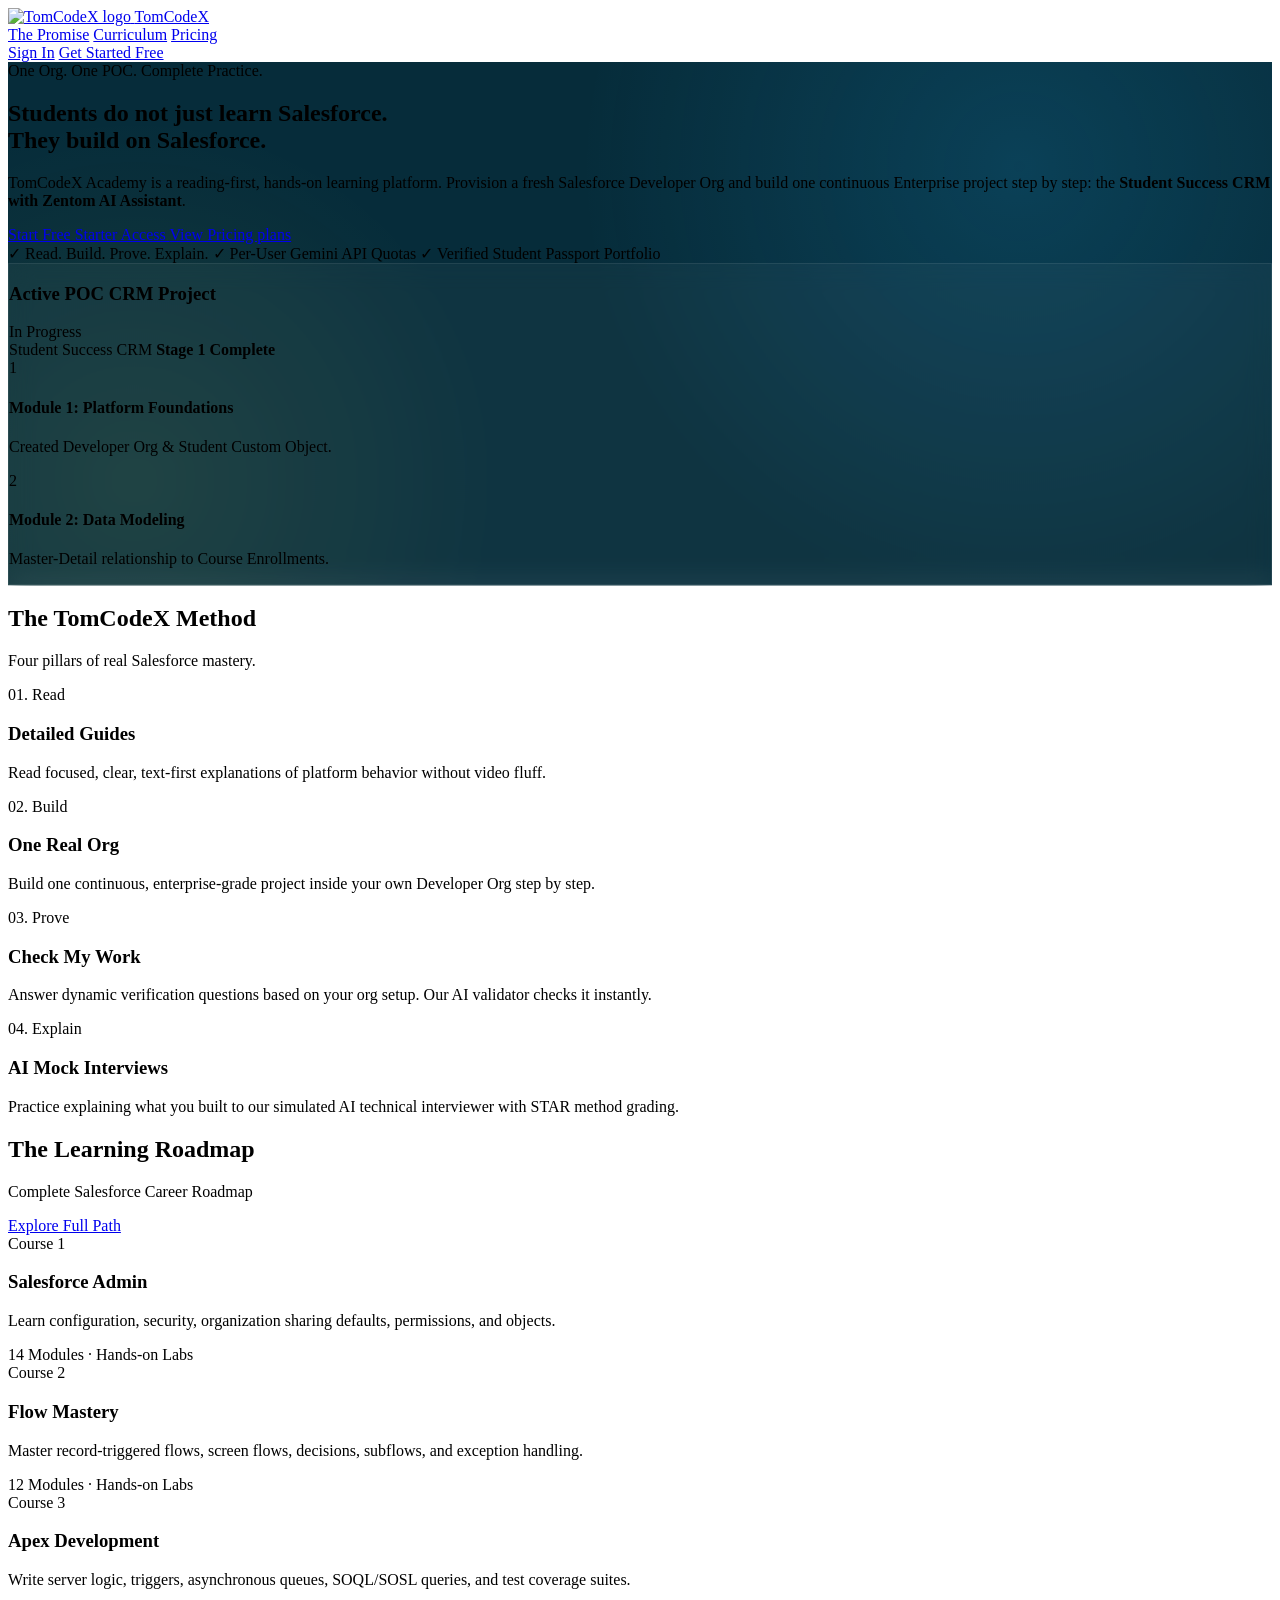
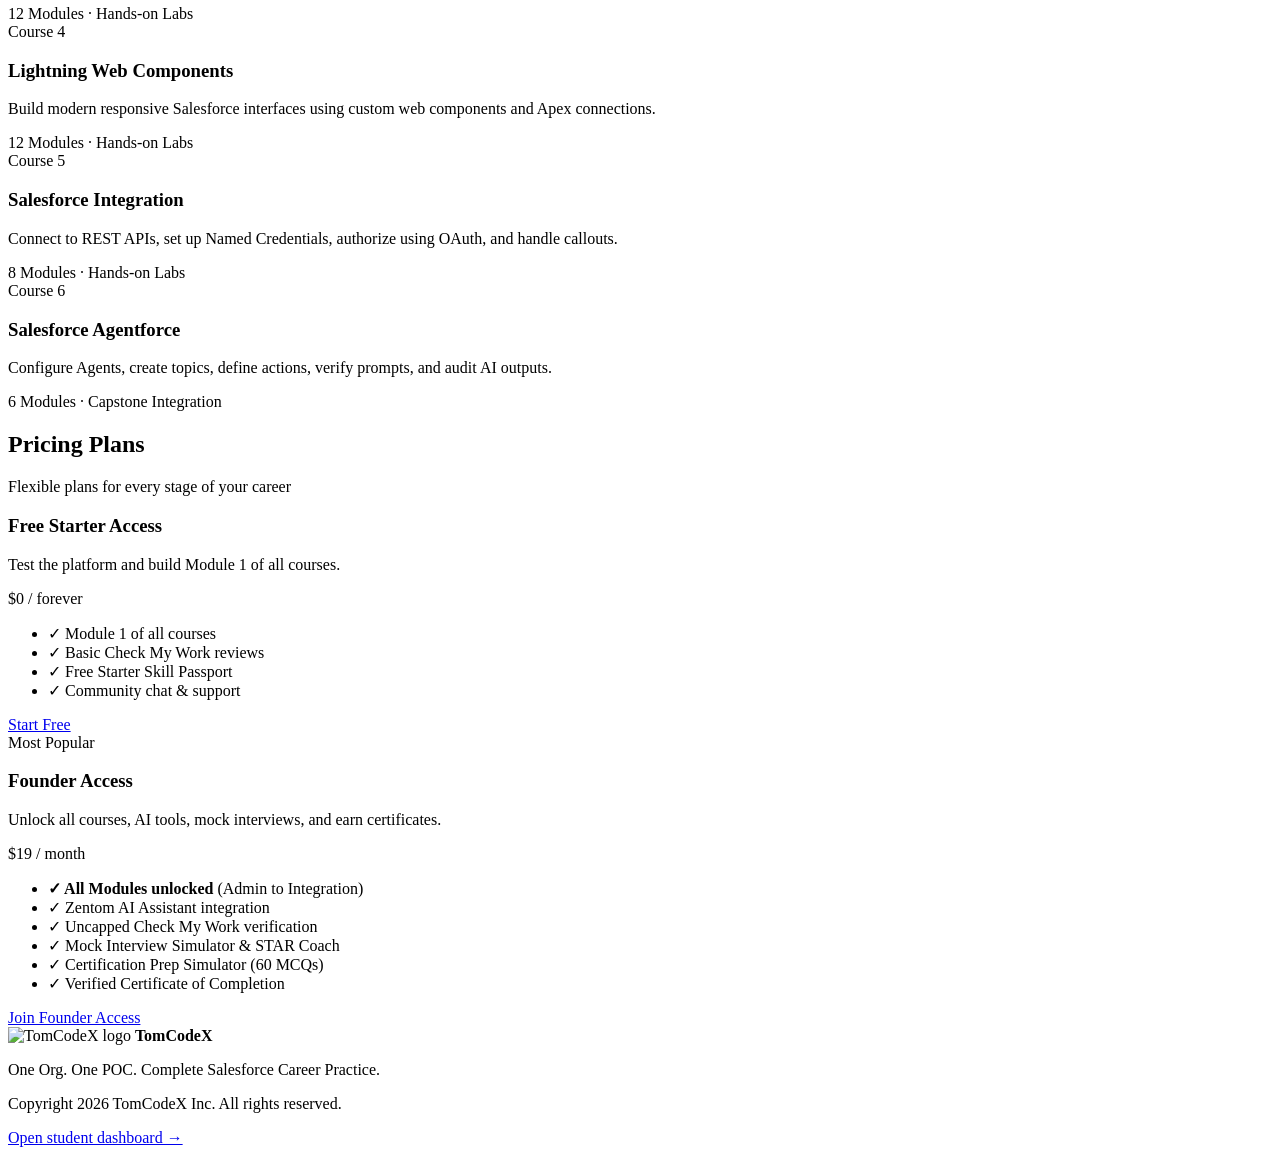
==== index.html @ 15b6e36c "feat: implement Daily Study Log timeline, collapsible week grouping, and LEITR schedule verification" ====
<!DOCTYPE html>
<html lang="en">
<head>
  <script>document.documentElement.dataset.theme="light"</script>
  <meta charset="UTF-8" />
  <meta name="viewport" content="width=device-width, initial-scale=1.0" />
  <meta name="description" content="TomCodeX Academy is a reading-first, hands-on Salesforce learning platform. Build one continuous Salesforce POC project in your Developer Org step-by-step." />
  <meta name="robots" content="index, follow" />
  <link rel="canonical" href="https://tomcodex-academy.vercel.app/" />
  <title>TomCodeX Academy | Salesforce Career Learning</title>
  <script src="https://cdn.tailwindcss.com"></script>
  <script>
    tailwind.config = {
      theme: { extend: {
        colors: { brand: { 50: "#eef8ff", 100: "#d9f0ff", 500: "#087ea4", 600: "#056b8d", 700: "#075875", 950: "#062c3a" }, ink: "#172b4d", lime: "#d8ff5f" },
        fontFamily: { sans: ["Inter", "ui-sans-serif", "system-ui", "sans-serif"] }
      }}
    };
  </script>
  <link rel="preconnect" href="https://fonts.googleapis.com">
  <link rel="preconnect" href="https://fonts.gstatic.com" crossorigin>
  <link href="https://fonts.googleapis.com/css2?family=Inter:wght@400;500;600;700;800&display=swap" rel="stylesheet">
  <link rel="stylesheet" href="css/style.css" />
  <style>
    /* Premium visual enhancements */
    .hero-gradient {
      background: radial-gradient(circle at 80% 20%, rgba(36, 181, 255, 0.15) 0%, transparent 40%),
                  radial-gradient(circle at 10% 80%, rgba(216, 255, 95, 0.08) 0%, transparent 30%),
                  #062c3a;
    }
    .glass-card {
      background: rgba(255, 255, 255, 0.04);
      backdrop-filter: blur(12px);
      border: 1px solid rgba(255, 255, 255, 0.08);
    }
    .hover-lime:hover {
      box-shadow: 0 0 20px rgba(216, 255, 95, 0.4);
    }
  </style>
</head>
<body class="bg-slate-50 font-sans text-ink antialiased">
  <!-- Top Navigation -->
  <header class="sticky top-0 z-50 border-b border-slate-200 bg-white/95 backdrop-blur">
    <div class="mx-auto flex max-w-7xl items-center gap-5 px-5 py-3 lg:px-8">
      <a href="index.html" class="flex shrink-0 items-center gap-2" aria-label="TomCodeX Academy home">
        <img src="assets/tomcodex-logo.svg" alt="TomCodeX logo" class="h-10 w-auto">
        <span class="border-l border-slate-300 pl-3 text-lg font-extrabold text-brand-950">TomCodeX</span>
      </a>
      <nav class="ml-auto hidden items-center gap-7 text-sm font-semibold text-slate-600 md:flex">
        <a href="#promise" class="hover:text-brand-600">The Promise</a>
        <a href="#curriculum" class="hover:text-brand-600">Curriculum</a>
        <a href="#pricing" class="hover:text-brand-600">Pricing</a>
      </nav>
      <div class="flex items-center gap-3">
        
        <a href="access.html" class="rounded-lg border border-brand-600 px-4 py-2 text-sm font-bold text-brand-700 hover:bg-brand-50">Sign In</a>
        <a href="access.html?tab=signup" class="rounded-lg bg-brand-600 px-4 py-2 text-sm font-bold text-white hover:bg-brand-700">Get Started Free</a>
      </div>
    </div>
  </header>

  <main>
    <!-- Hero Section -->
    <section class="hero-gradient text-white py-20 lg:py-32 relative overflow-hidden">
      <div class="mx-auto max-w-7xl px-5 lg:px-8 grid gap-12 lg:grid-cols-[1.2fr_.8fr] items-center relative z-10">
        <div>
          <div class="inline-flex items-center gap-2 rounded-full border border-white/20 bg-white/10 px-4 py-2 text-sm font-bold text-cyan-200">
            <span class="h-2 w-2 rounded-full bg-lime"></span>One Org. One POC. Complete Practice.
          </div>
          <h1 class="mt-6 text-5xl lg:text-7xl font-extrabold leading-tight tracking-tight">
            Students do not just learn Salesforce.<br>
            <span class="text-lime">They build on Salesforce.</span>
          </h1>
          <p class="mt-6 text-lg lg:text-xl leading-8 text-slate-300 max-w-2xl">
            TomCodeX Academy is a reading-first, hands-on learning platform. Provision a fresh Salesforce Developer Org and build one continuous Enterprise project step by step: the <strong>Student Success CRM with Zentom AI Assistant</strong>.
          </p>
          <div class="mt-10 flex flex-col sm:flex-row gap-4">
            <a href="access.html?tab=signup" class="rounded-lg bg-lime px-8 py-4 text-center font-extrabold text-brand-950 transition hover:bg-white hover-lime">
              Start Free Starter Access
            </a>
            <a href="#pricing" class="rounded-lg border border-white/30 bg-white/5 px-8 py-4 text-center font-bold text-white hover:bg-white/10">
              View Pricing plans
            </a>
          </div>
          <div class="mt-10 flex flex-wrap gap-x-8 gap-y-3 text-sm font-medium text-slate-300">
            <span>✓ Read. Build. Prove. Explain.</span>
            <span>✓ Per-User Gemini API Quotas</span>
            <span>✓ Verified Student Passport Portfolio</span>
          </div>
        </div>

        <!-- Visual POC Showcase -->
        <div class="glass-card rounded-3xl p-6 shadow-2xl">
          <div class="flex items-center justify-between border-b border-white/10 pb-4 mb-4">
            <h3 class="font-bold text-sm text-cyan-200 uppercase tracking-widest">Active POC CRM Project</h3>
            <span class="text-xs bg-lime/20 text-lime px-2.5 py-1 rounded-full font-bold">In Progress</span>
          </div>
          <div class="space-y-4">
            <div class="flex items-center justify-between text-sm">
              <span>Student Success CRM</span>
              <strong class="text-lime">Stage 1 Complete</strong>
            </div>
            <div class="h-2.5 bg-white/10 rounded-full overflow-hidden">
              <div class="h-full bg-lime rounded-full" style="width: 14%"></div>
            </div>
            
            <div class="mt-6 space-y-3">
              <div class="flex items-center gap-3 text-xs bg-white/5 p-3 rounded-lg border border-white/5">
                <span class="h-5 w-5 rounded-full bg-lime text-brand-950 flex items-center justify-center font-bold">1</span>
                <div>
                  <h4 class="font-bold">Module 1: Platform Foundations</h4>
                  <p class="text-slate-400">Created Developer Org & Student Custom Object.</p>
                </div>
              </div>
              <div class="flex items-center gap-3 text-xs bg-white/5 p-3 rounded-lg opacity-60">
                <span class="h-5 w-5 rounded-full bg-white/10 text-white flex items-center justify-center font-bold">2</span>
                <div>
                  <h4 class="font-bold">Module 2: Data Modeling</h4>
                  <p class="text-slate-400">Master-Detail relationship to Course Enrollments.</p>
                </div>
              </div>
            </div>
          </div>
        </div>
      </div>
    </section>

    <!-- The Promise (Read, Build, Prove, Explain) -->
    <section id="promise" class="py-20 bg-white">
      <div class="mx-auto max-w-7xl px-5 lg:px-8">
        <div class="mx-auto max-w-3xl text-center">
          <h2 class="text-sm font-bold uppercase tracking-widest text-brand-600">The TomCodeX Method</h2>
          <p class="mt-3 text-3xl lg:text-4xl font-extrabold tracking-tight">Four pillars of real Salesforce mastery.</p>
        </div>
        <div class="mt-16 grid gap-8 md:grid-cols-2 lg:grid-cols-4">
          <div class="p-6 bg-slate-50 border border-slate-200 rounded-2xl">
            <div class="text-brand-600 font-extrabold text-2xl mb-3">01. Read</div>
            <h3 class="font-bold text-lg">Detailed Guides</h3>
            <p class="mt-2 text-sm text-slate-500">Read focused, clear, text-first explanations of platform behavior without video fluff.</p>
          </div>
          <div class="p-6 bg-slate-50 border border-slate-200 rounded-2xl">
            <div class="text-brand-600 font-extrabold text-2xl mb-3">02. Build</div>
            <h3 class="font-bold text-lg">One Real Org</h3>
            <p class="mt-2 text-sm text-slate-500">Build one continuous, enterprise-grade project inside your own Developer Org step by step.</p>
          </div>
          <div class="p-6 bg-slate-50 border border-slate-200 rounded-2xl">
            <div class="text-brand-600 font-extrabold text-2xl mb-3">03. Prove</div>
            <h3 class="font-bold text-lg">Check My Work</h3>
            <p class="mt-2 text-sm text-slate-500">Answer dynamic verification questions based on your org setup. Our AI validator checks it instantly.</p>
          </div>
          <div class="p-6 bg-slate-50 border border-slate-200 rounded-2xl">
            <div class="text-brand-600 font-extrabold text-2xl mb-3">04. Explain</div>
            <h3 class="font-bold text-lg">AI Mock Interviews</h3>
            <p class="mt-2 text-sm text-slate-500">Practice explaining what you built to our simulated AI technical interviewer with STAR method grading.</p>
          </div>
        </div>
      </div>
    </section>

    <!-- Curriculum Section -->
    <section id="curriculum" class="py-20 bg-slate-100 border-t border-b border-slate-200">
      <div class="mx-auto max-w-7xl px-5 lg:px-8">
        <div class="flex flex-col md:flex-row justify-between gap-4 md:items-end mb-12">
          <div>
            <h2 class="text-sm font-bold uppercase tracking-widest text-brand-600">The Learning Roadmap</h2>
            <p class="mt-2 text-3xl font-extrabold">Complete Salesforce Career Roadmap</p>
          </div>
          <a href="access.html" class="rounded-lg border border-brand-600 px-5 py-2.5 text-sm font-bold text-brand-700 hover:bg-brand-50">Explore Full Path</a>
        </div>
        
        <div class="grid gap-6 md:grid-cols-2 lg:grid-cols-3">
          <!-- Course Card -->
          <article class="bg-white rounded-2xl shadow border border-slate-200 overflow-hidden">
            <div class="p-6">
              <span class="text-xs font-bold uppercase tracking-wider text-brand-600 bg-brand-50 px-2.5 py-1 rounded-full">Course 1</span>
              <h3 class="mt-3 text-xl font-extrabold">Salesforce Admin</h3>
              <p class="mt-2 text-sm text-slate-500">Learn configuration, security, organization sharing defaults, permissions, and objects.</p>
              <div class="mt-4 text-xs font-semibold text-slate-400">14 Modules · Hands-on Labs</div>
            </div>
          </article>
          <!-- Course Card -->
          <article class="bg-white rounded-2xl shadow border border-slate-200 overflow-hidden">
            <div class="p-6">
              <span class="text-xs font-bold uppercase tracking-wider text-brand-600 bg-brand-50 px-2.5 py-1 rounded-full">Course 2</span>
              <h3 class="mt-3 text-xl font-extrabold">Flow Mastery</h3>
              <p class="mt-2 text-sm text-slate-500">Master record-triggered flows, screen flows, decisions, subflows, and exception handling.</p>
              <div class="mt-4 text-xs font-semibold text-slate-400">12 Modules · Hands-on Labs</div>
            </div>
          </article>
          <!-- Course Card -->
          <article class="bg-white rounded-2xl shadow border border-slate-200 overflow-hidden">
            <div class="p-6">
              <span class="text-xs font-bold uppercase tracking-wider text-brand-600 bg-brand-50 px-2.5 py-1 rounded-full">Course 3</span>
              <h3 class="mt-3 text-xl font-extrabold">Apex Development</h3>
              <p class="mt-2 text-sm text-slate-500">Write server logic, triggers, asynchronous queues, SOQL/SOSL queries, and test coverage suites.</p>
              <div class="mt-4 text-xs font-semibold text-slate-400">12 Modules · Hands-on Labs</div>
            </div>
          </article>
          <!-- Course Card -->
          <article class="bg-white rounded-2xl shadow border border-slate-200 overflow-hidden">
            <div class="p-6">
              <span class="text-xs font-bold uppercase tracking-wider text-brand-600 bg-brand-50 px-2.5 py-1 rounded-full">Course 4</span>
              <h3 class="mt-3 text-xl font-extrabold">Lightning Web Components</h3>
              <p class="mt-2 text-sm text-slate-500">Build modern responsive Salesforce interfaces using custom web components and Apex connections.</p>
              <div class="mt-4 text-xs font-semibold text-slate-400">12 Modules · Hands-on Labs</div>
            </div>
          </article>
          <!-- Course Card -->
          <article class="bg-white rounded-2xl shadow border border-slate-200 overflow-hidden">
            <div class="p-6">
              <span class="text-xs font-bold uppercase tracking-wider text-brand-600 bg-brand-50 px-2.5 py-1 rounded-full">Course 5</span>
              <h3 class="mt-3 text-xl font-extrabold">Salesforce Integration</h3>
              <p class="mt-2 text-sm text-slate-500">Connect to REST APIs, set up Named Credentials, authorize using OAuth, and handle callouts.</p>
              <div class="mt-4 text-xs font-semibold text-slate-400">8 Modules · Hands-on Labs</div>
            </div>
          </article>
          <!-- Course Card -->
          <article class="bg-white rounded-2xl shadow border border-slate-200 overflow-hidden">
            <div class="p-6">
              <span class="text-xs font-bold uppercase tracking-wider text-brand-600 bg-brand-50 px-2.5 py-1 rounded-full">Course 6</span>
              <h3 class="mt-3 text-xl font-extrabold">Salesforce Agentforce</h3>
              <p class="mt-2 text-sm text-slate-500">Configure Agents, create topics, define actions, verify prompts, and audit AI outputs.</p>
              <div class="mt-4 text-xs font-semibold text-slate-400">6 Modules · Capstone Integration</div>
            </div>
          </article>
        </div>
      </div>
    </section>

    <!-- Pricing Section -->
    <section id="pricing" class="py-20 bg-white">
      <div class="mx-auto max-w-7xl px-5 lg:px-8">
        <div class="mx-auto max-w-3xl text-center mb-16">
          <h2 class="text-sm font-bold uppercase tracking-widest text-brand-600">Pricing Plans</h2>
          <p class="mt-3 text-3xl lg:text-4xl font-extrabold tracking-tight">Flexible plans for every stage of your career</p>
        </div>
        
        <div class="grid max-w-4xl mx-auto gap-8 md:grid-cols-2">
          <!-- Free Plan -->
          <div class="border border-slate-200 rounded-3xl p-8 bg-slate-50 flex flex-col justify-between">
            <div>
              <h3 class="text-xl font-extrabold">Free Starter Access</h3>
              <p class="mt-2 text-sm text-slate-500">Test the platform and build Module 1 of all courses.</p>
              <div class="mt-6">
                <span class="text-4xl font-extrabold">$0</span>
                <span class="text-sm text-slate-500">/ forever</span>
              </div>
              <ul class="mt-8 space-y-3.5 text-sm text-slate-600">
                <li class="flex items-center gap-2">✓ Module 1 of all courses</li>
                <li class="flex items-center gap-2">✓ Basic Check My Work reviews</li>
                <li class="flex items-center gap-2">✓ Free Starter Skill Passport</li>
                <li class="flex items-center gap-2">✓ Community chat & support</li>
              </ul>
            </div>
            <a href="access.html?tab=signup" class="mt-8 block w-full bg-slate-800 hover:bg-slate-900 text-white text-center font-bold py-3 rounded-lg">
              Start Free
            </a>
          </div>

          <!-- Founder Plan -->
          <div class="border-2 border-brand-600 rounded-3xl p-8 bg-brand-950 text-white flex flex-col justify-between relative shadow-xl">
            <span class="absolute -top-3.5 left-1/2 -translate-x-1/2 bg-brand-600 text-white px-3 py-1 rounded-full text-xs font-bold uppercase tracking-wider">Most Popular</span>
            <div>
              <h3 class="text-xl font-extrabold">Founder Access</h3>
              <p class="mt-2 text-sm text-slate-300">Unlock all courses, AI tools, mock interviews, and earn certificates.</p>
              <div class="mt-6">
                <span class="text-4xl font-extrabold text-lime">$19</span>
                <span class="text-sm text-slate-300">/ month</span>
              </div>
              <ul class="mt-8 space-y-3.5 text-sm text-slate-300">
                <li class="flex items-center gap-2"><strong class="text-lime">✓ All Modules unlocked</strong> (Admin to Integration)</li>
                 <li class="flex items-center gap-2">✓ Zentom AI Assistant integration</li>
                <li class="flex items-center gap-2">✓ Uncapped Check My Work verification</li>
                <li class="flex items-center gap-2">✓ Mock Interview Simulator & STAR Coach</li>
                <li class="flex items-center gap-2">✓ Certification Prep Simulator (60 MCQs)</li>
                <li class="flex items-center gap-2">✓ Verified Certificate of Completion</li>
              </ul>
            </div>
            <a href="access.html?tab=signup" class="mt-8 block w-full bg-lime text-brand-950 hover:bg-white text-center font-extrabold py-3 rounded-lg hover-lime">
              Join Founder Access
            </a>
          </div>
        </div>
      </div>
    </section>
  </main>

  <footer class="bg-brand-950 py-10 text-slate-300">
    <div class="mx-auto flex max-w-7xl flex-col justify-between gap-5 px-5 md:flex-row md:items-center lg:px-8">
      <div>
        <div class="flex items-center gap-3">
          <img src="assets/tomcodex-logo-light.svg" alt="TomCodeX logo" class="h-10 w-auto">
          <strong class="border-l border-white/20 pl-3 text-sm text-white">TomCodeX</strong>
        </div>
        <p class="mt-2 text-sm">One Org. One POC. Complete Salesforce Career Practice.</p>
        <p class="mt-3 text-xs text-slate-400">Copyright 2026 TomCodeX Inc. All rights reserved.</p>
      </div>
      <a href="access.html" class="font-bold text-lime">Open student dashboard →</a>
    </div>
  </footer>
  <script src="js/theme-toggle.js"></script>
</body>
</html>
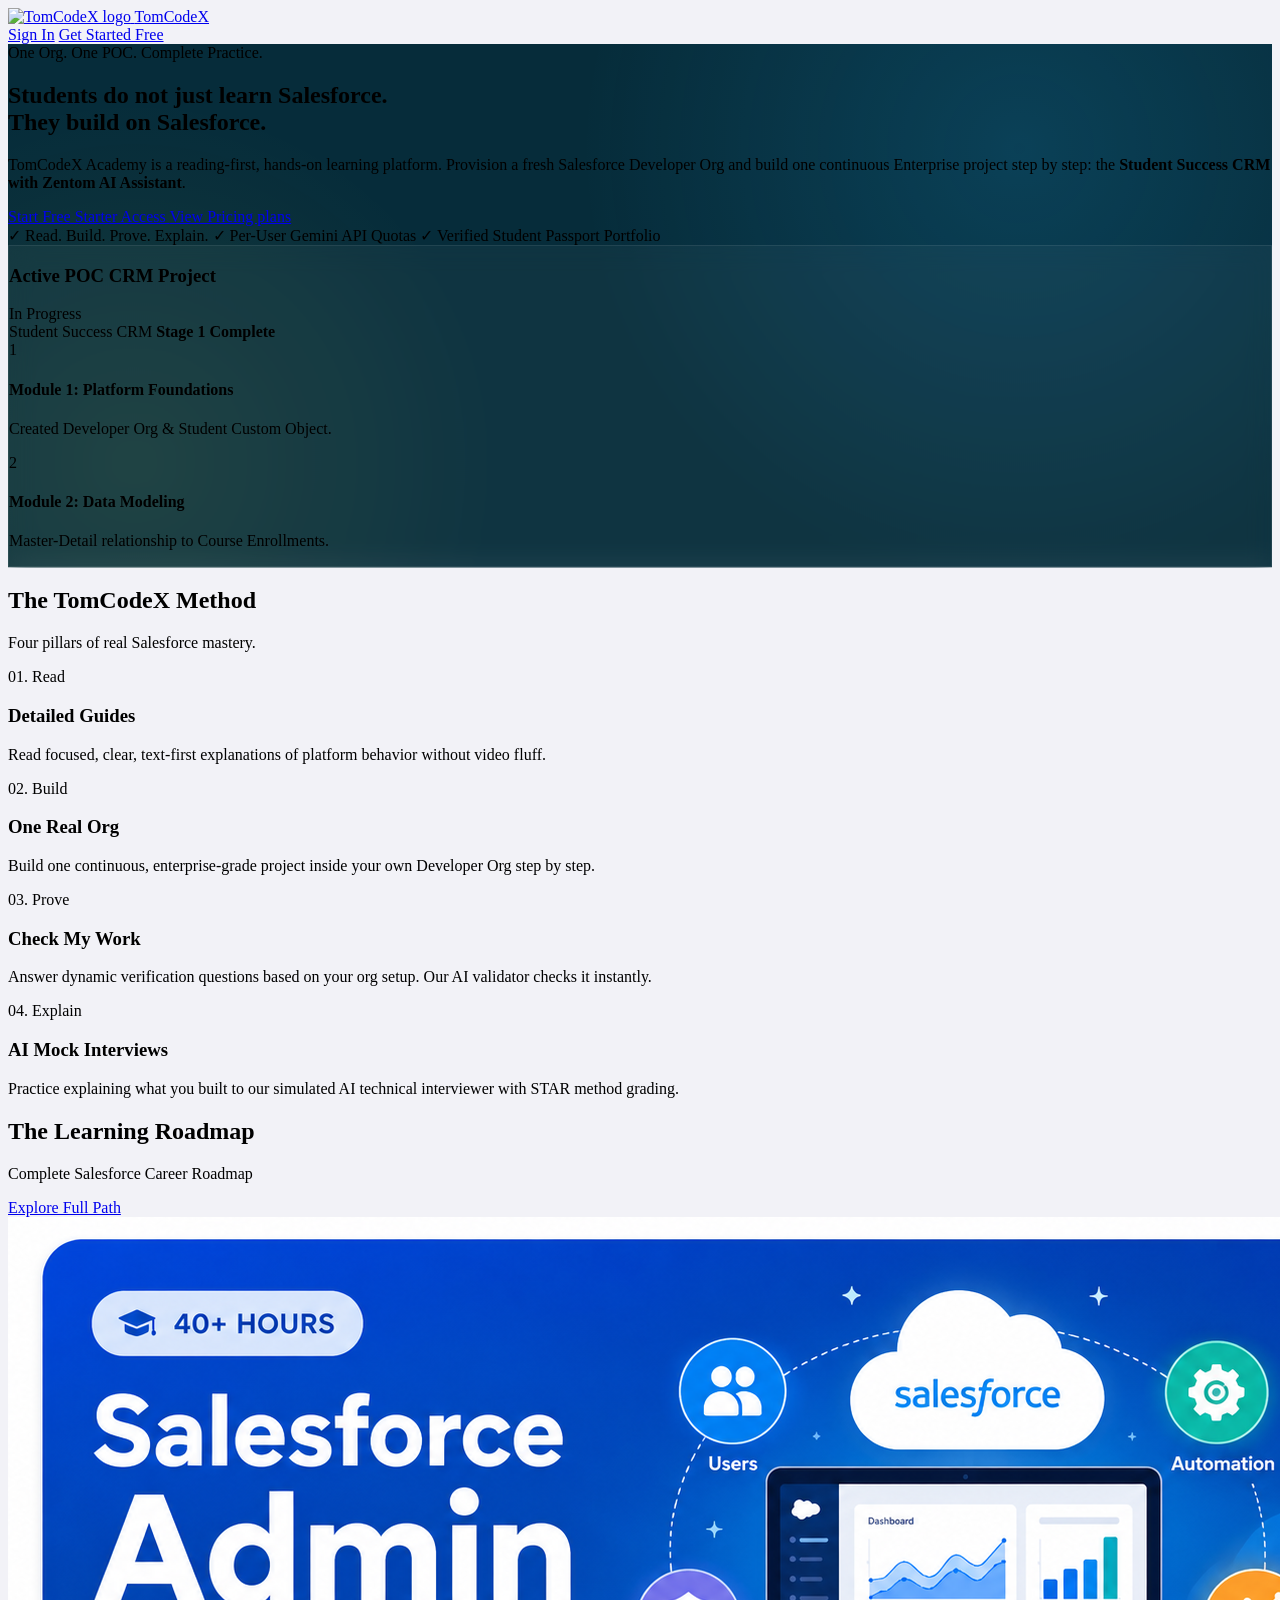
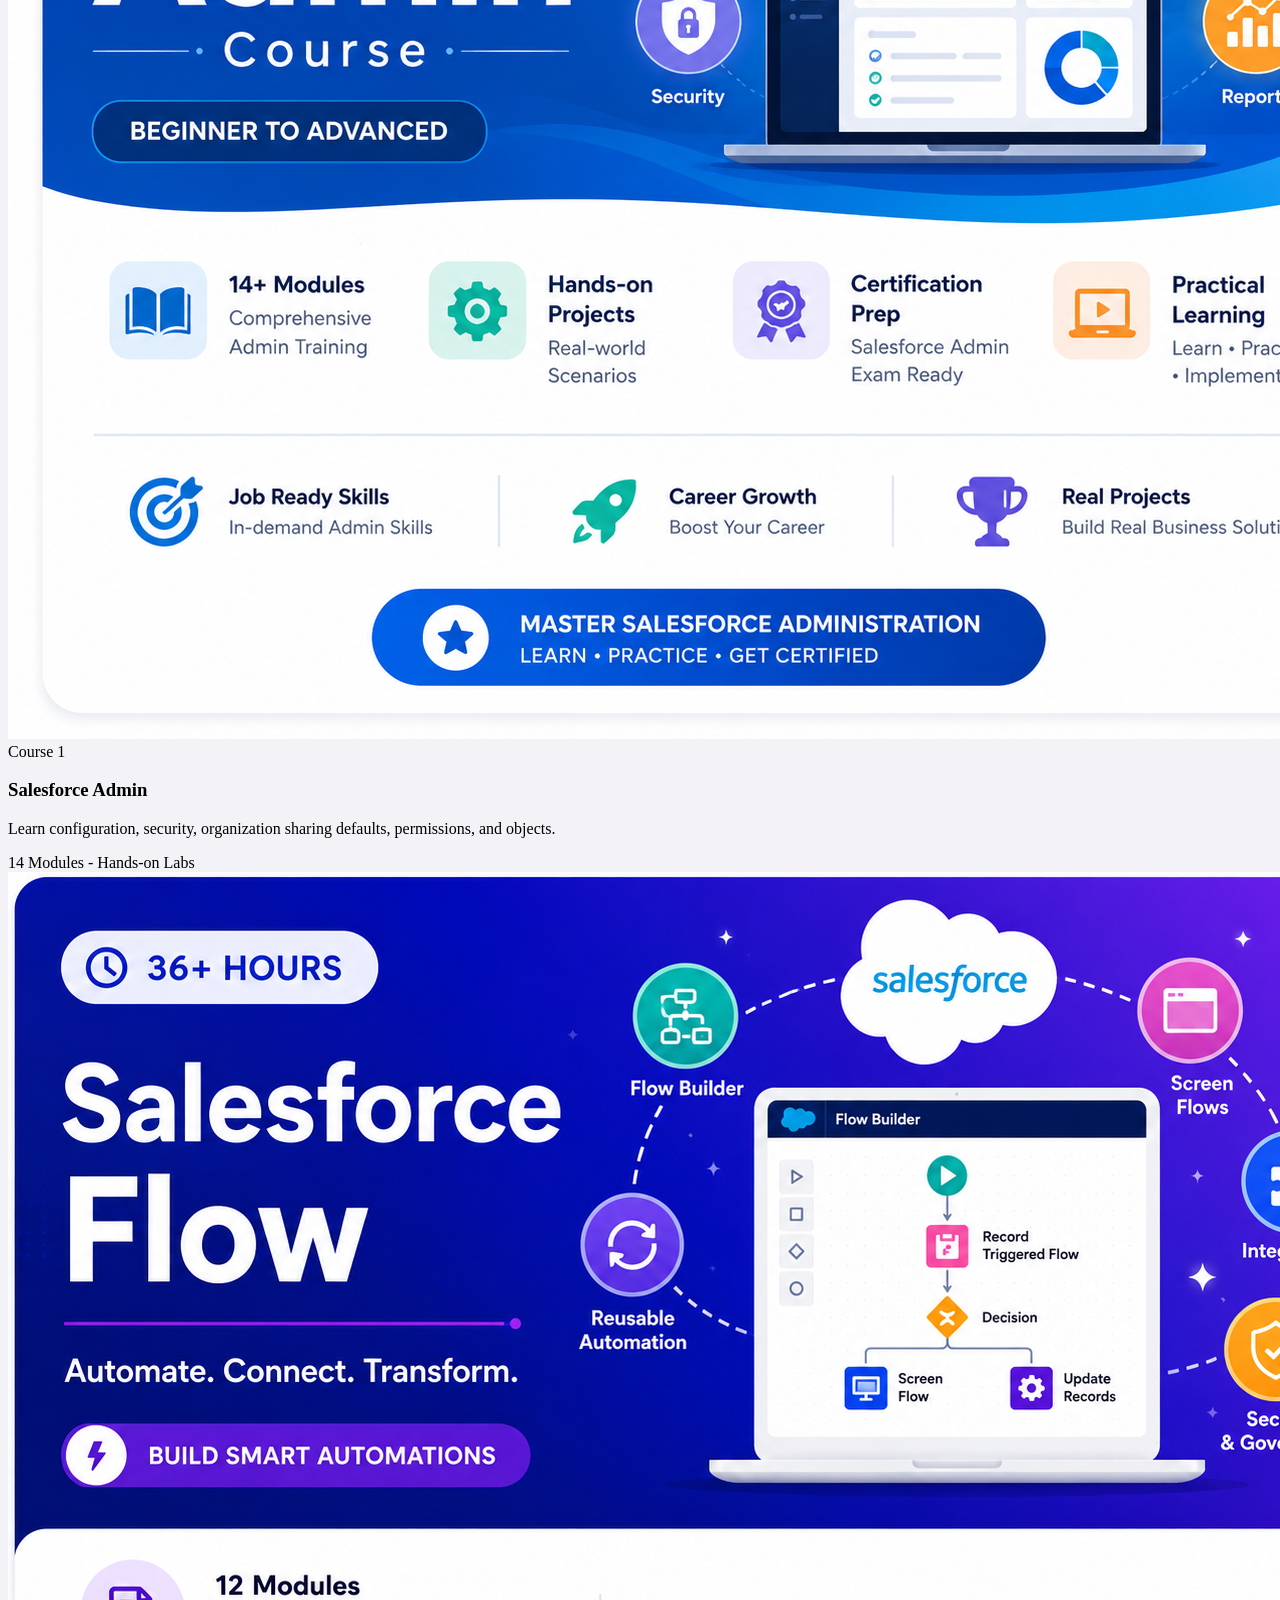
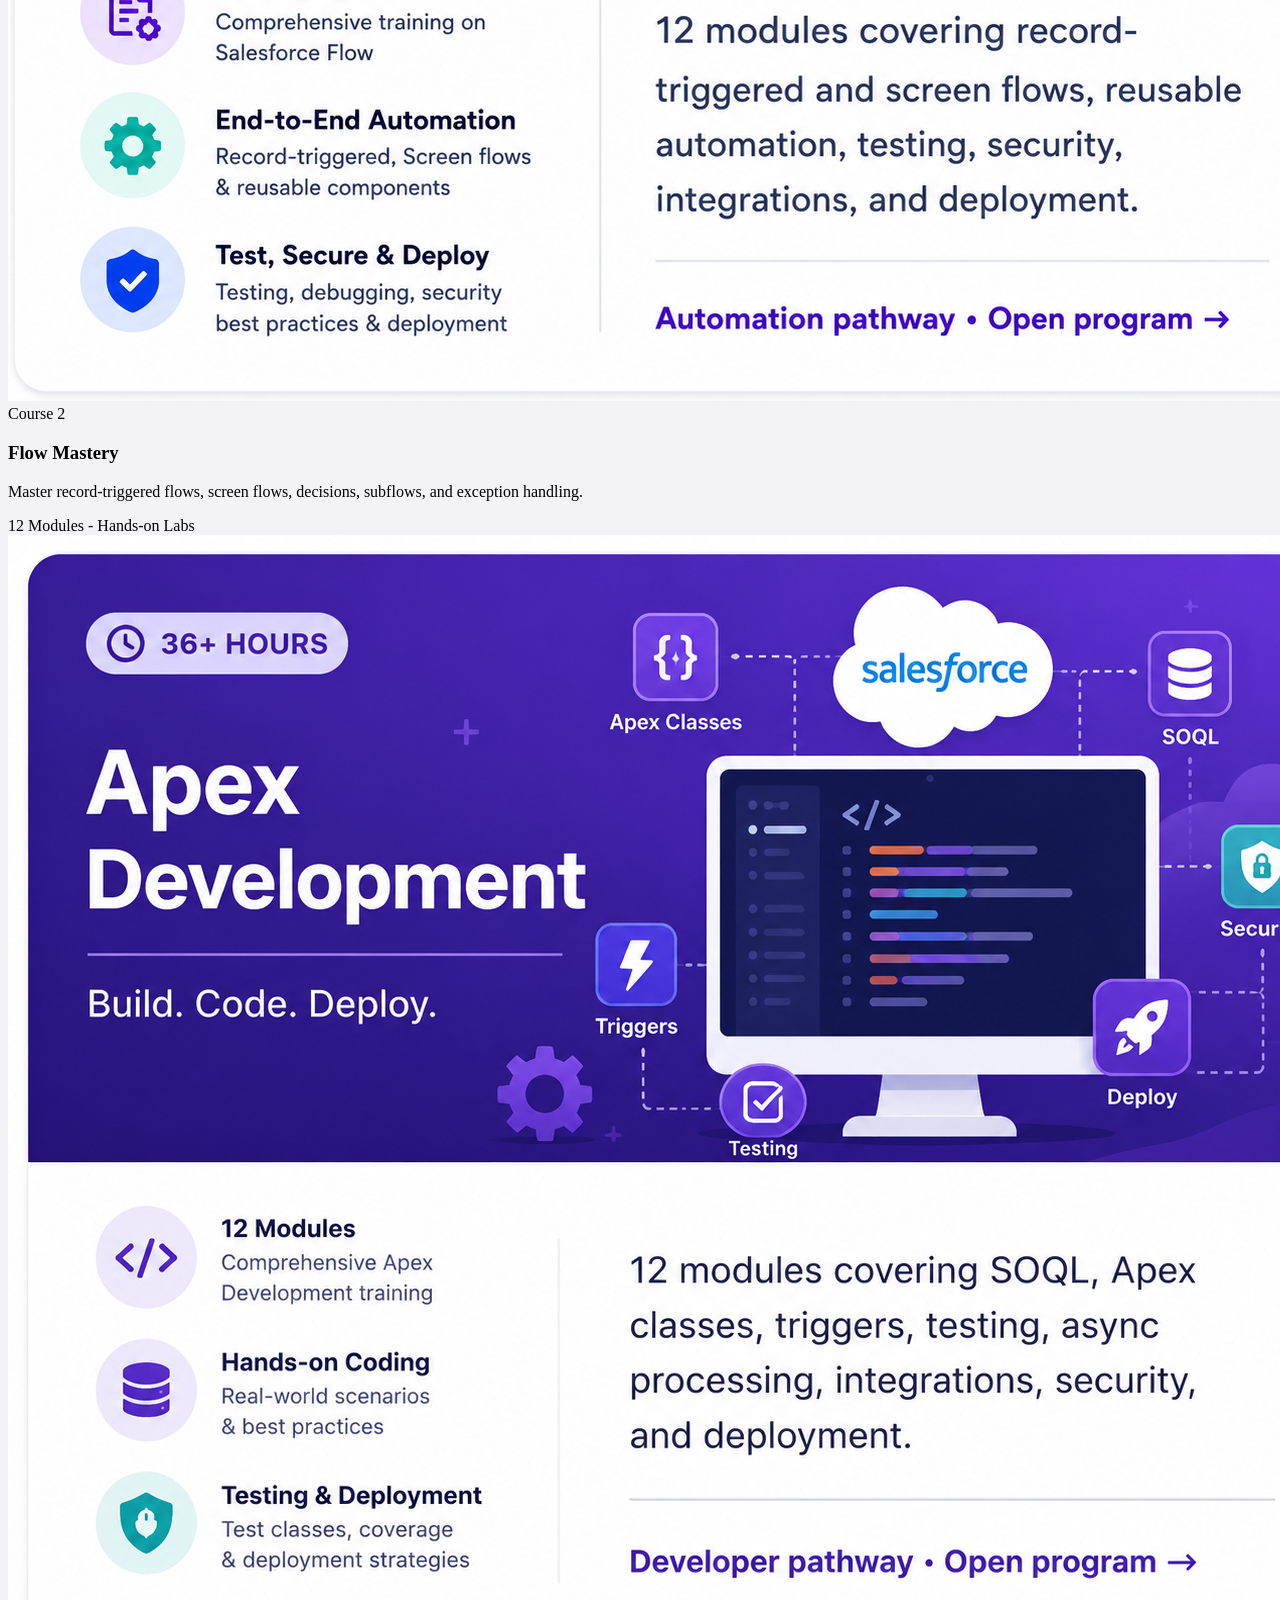
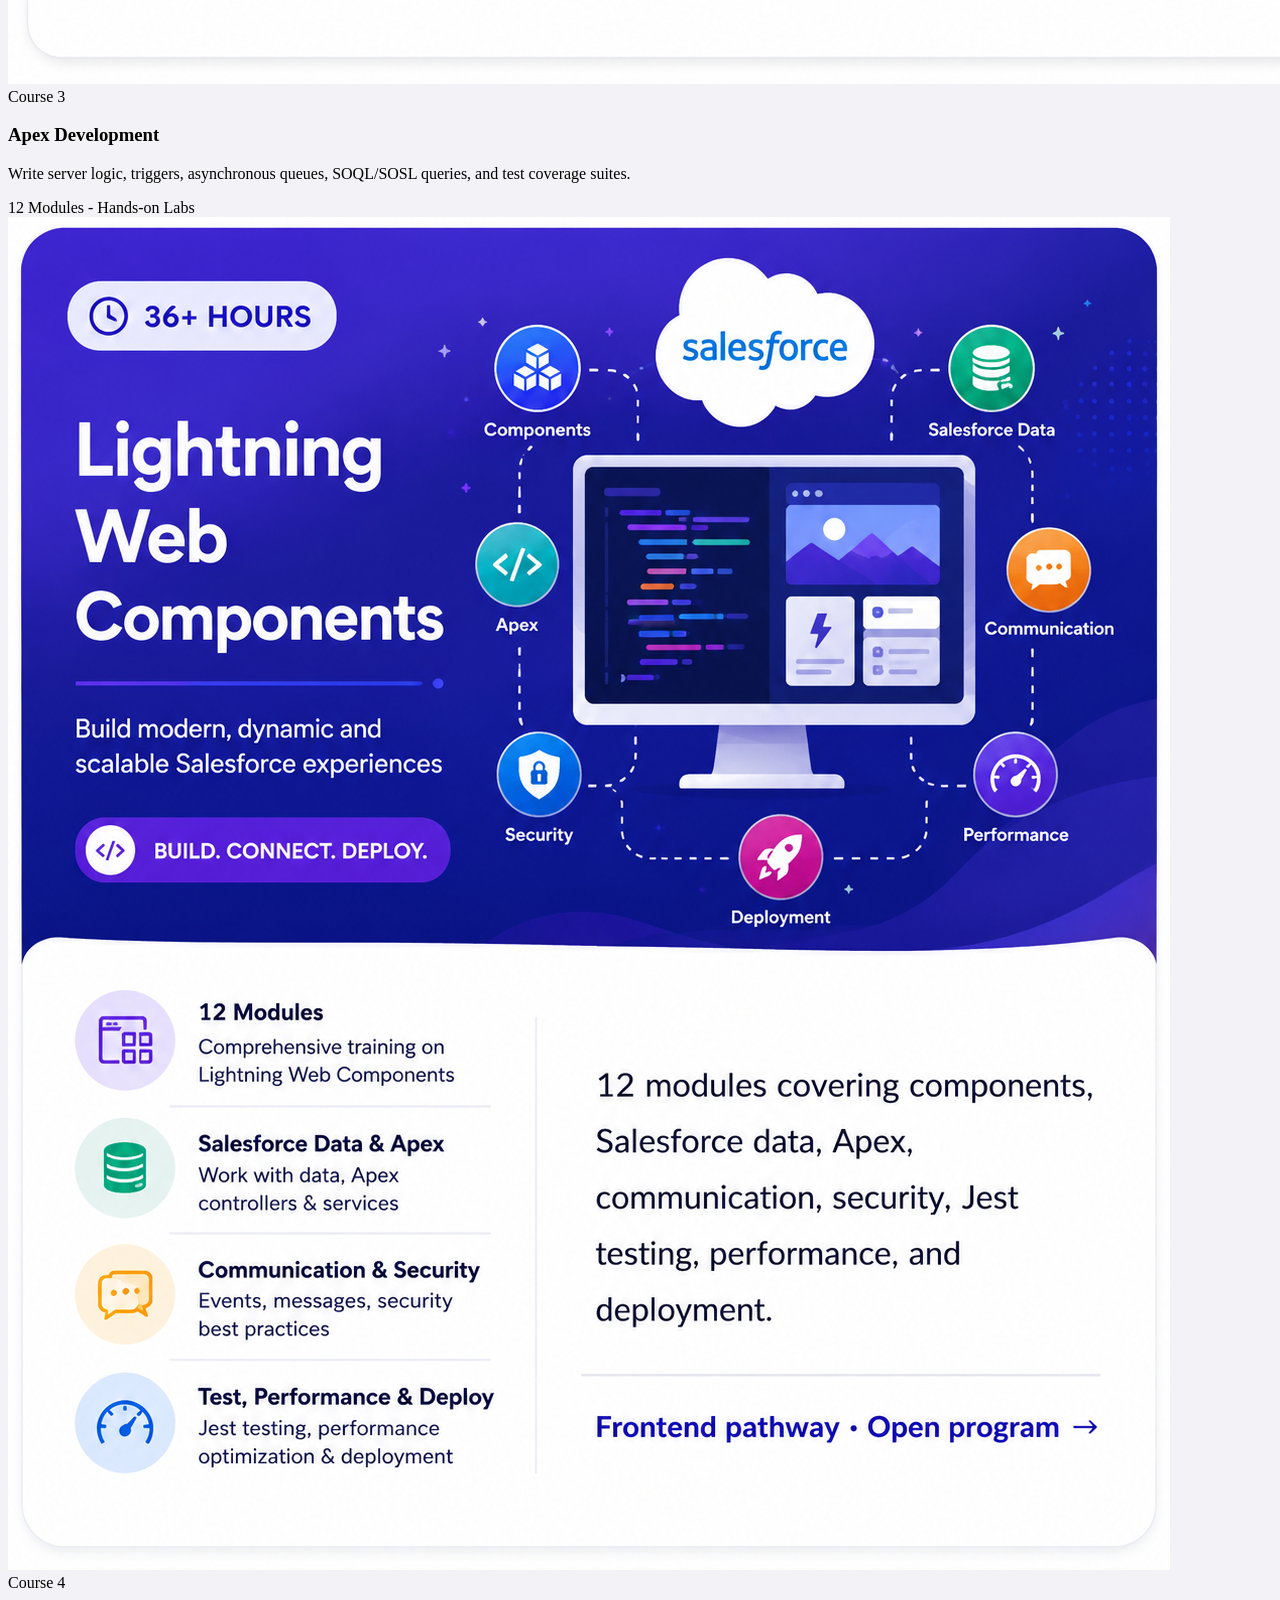
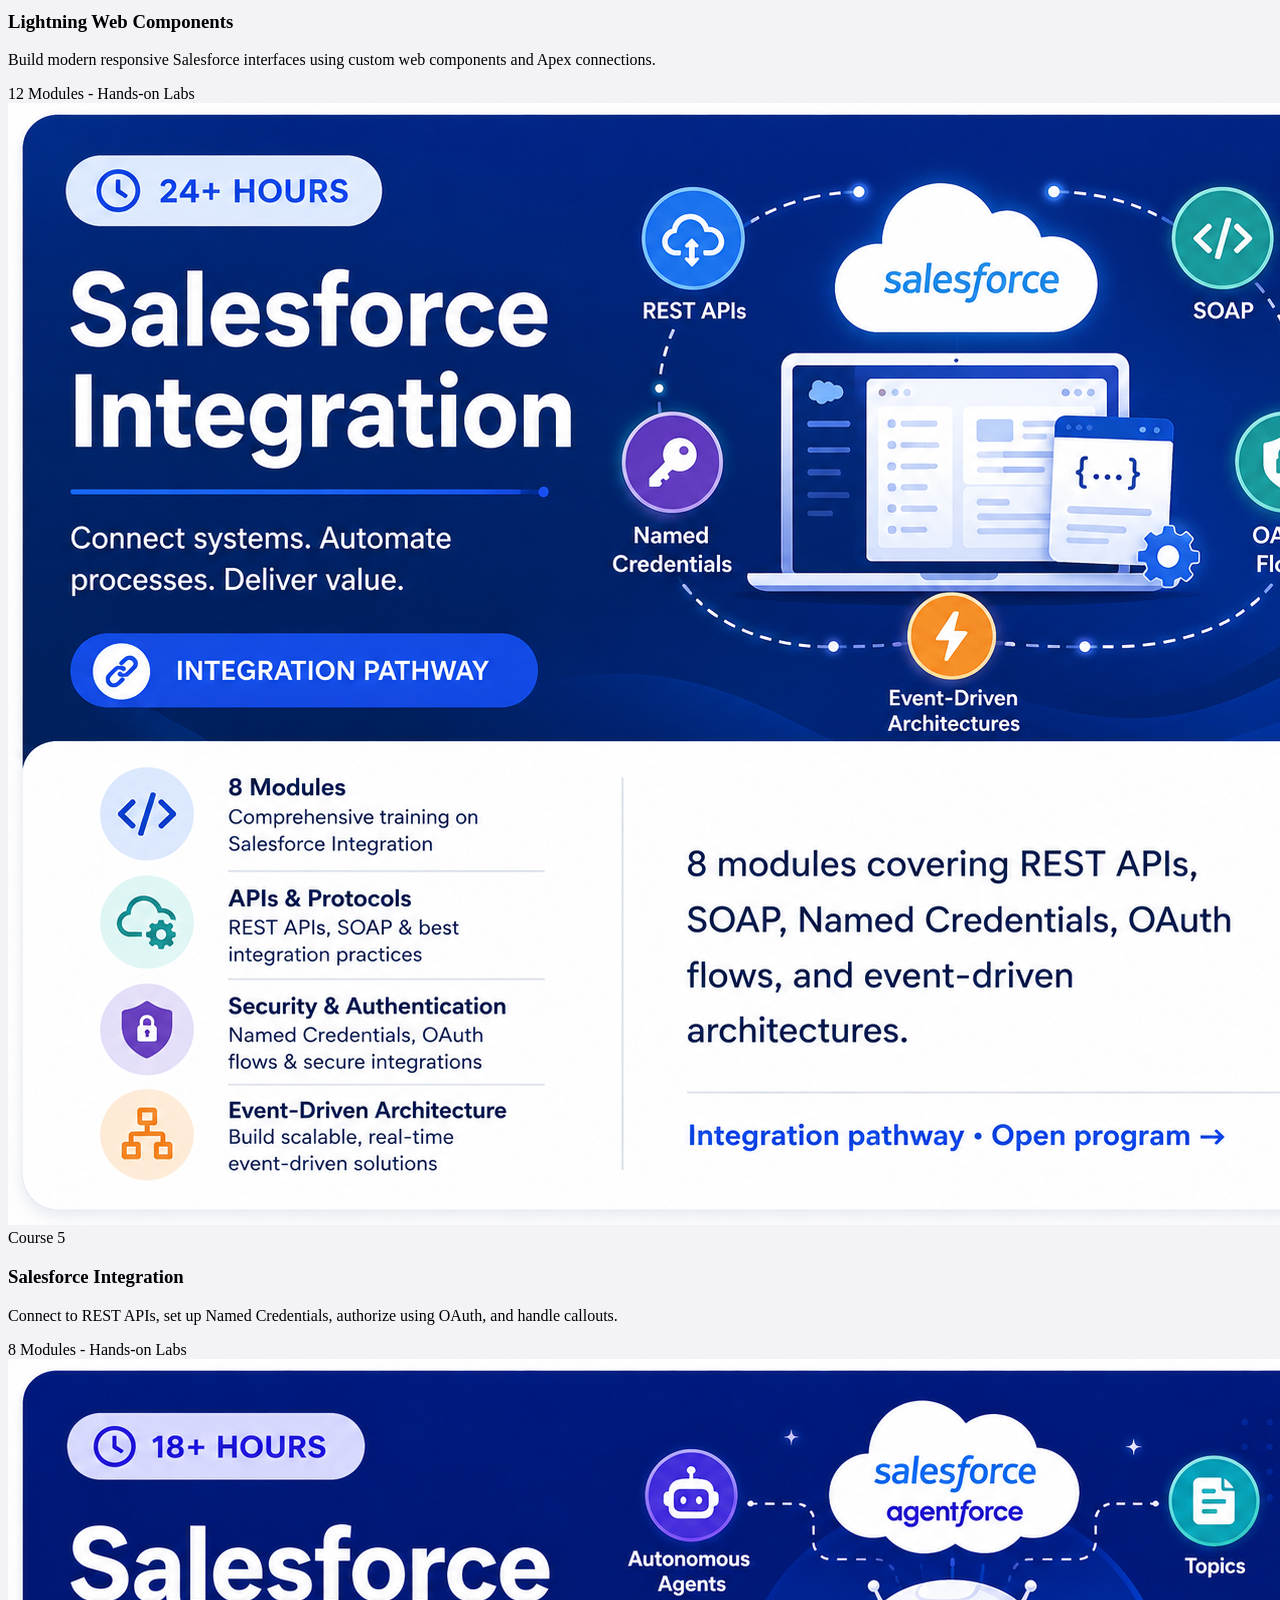
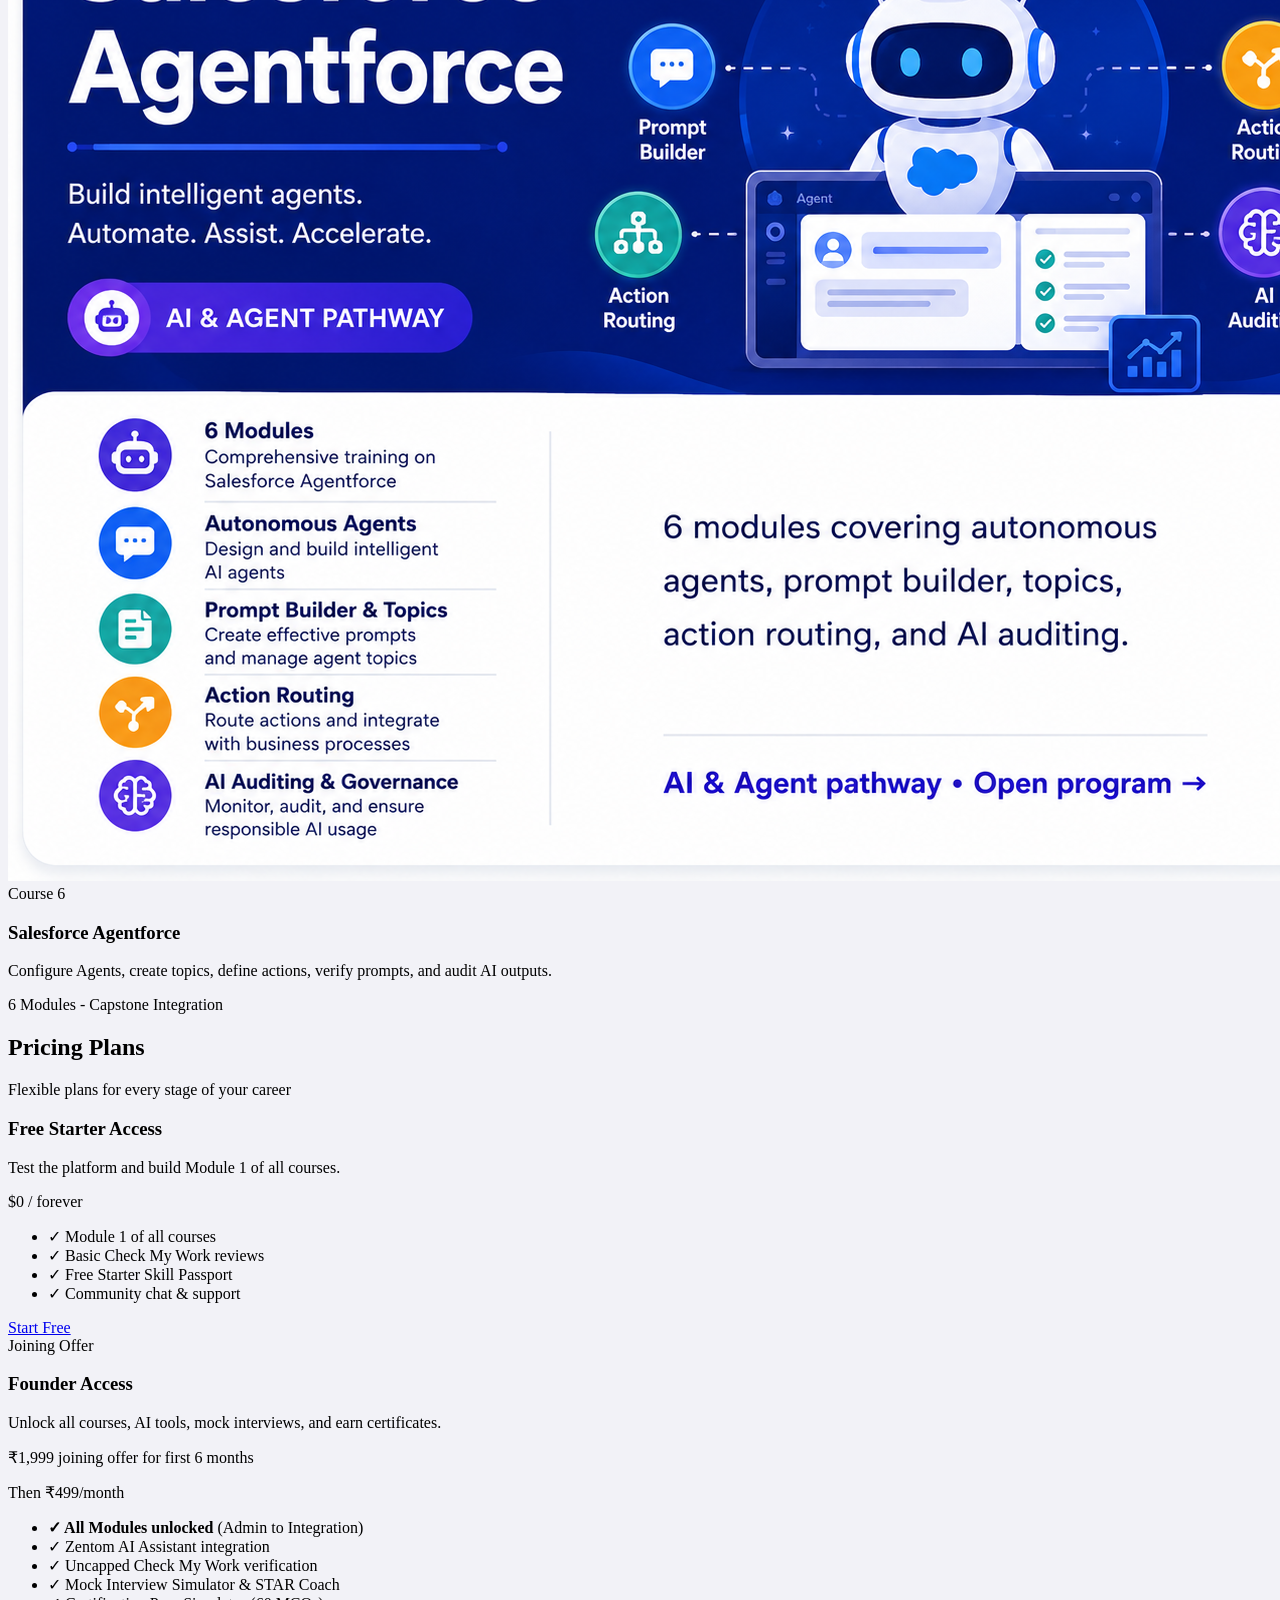
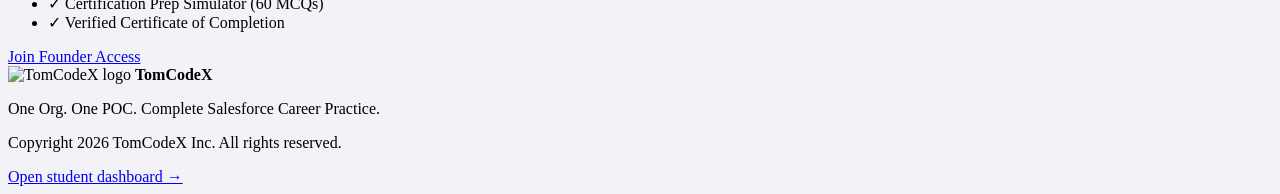
==== commit 7bd8e170: "feat: migrate all course cover and illustration SVG images to PNG, add specific module criteria for " ====
--- a/index.html
+++ b/index.html
@@ -171,56 +171,74 @@
         <div class="grid gap-6 md:grid-cols-2 lg:grid-cols-3">
           <!-- Course Card -->
           <article class="bg-white rounded-2xl shadow border border-slate-200 overflow-hidden">
+            <div class="h-44 overflow-hidden bg-brand-950 p-2">
+              <img src="assets/course-admin-card.png" alt="Salesforce Admin Certification Program by TomCodeX" class="h-full w-full rounded-xl object-contain">
+            </div>
             <div class="p-6">
               <span class="text-xs font-bold uppercase tracking-wider text-brand-600 bg-brand-50 px-2.5 py-1 rounded-full">Course 1</span>
               <h3 class="mt-3 text-xl font-extrabold">Salesforce Admin</h3>
               <p class="mt-2 text-sm text-slate-500">Learn configuration, security, organization sharing defaults, permissions, and objects.</p>
-              <div class="mt-4 text-xs font-semibold text-slate-400">14 Modules · Hands-on Labs</div>
-            </div>
-          </article>
-          <!-- Course Card -->
-          <article class="bg-white rounded-2xl shadow border border-slate-200 overflow-hidden">
+              <div class="mt-4 text-xs font-semibold text-slate-400">14 Modules - Hands-on Labs</div>
+            </div>
+          </article>
+          <!-- Course Card -->
+          <article class="bg-white rounded-2xl shadow border border-slate-200 overflow-hidden">
+            <div class="h-44 overflow-hidden bg-brand-950 p-2">
+              <img src="assets/course-flow.png" alt="Salesforce Flow automation mastery" class="h-full w-full rounded-xl object-contain">
+            </div>
             <div class="p-6">
               <span class="text-xs font-bold uppercase tracking-wider text-brand-600 bg-brand-50 px-2.5 py-1 rounded-full">Course 2</span>
               <h3 class="mt-3 text-xl font-extrabold">Flow Mastery</h3>
               <p class="mt-2 text-sm text-slate-500">Master record-triggered flows, screen flows, decisions, subflows, and exception handling.</p>
-              <div class="mt-4 text-xs font-semibold text-slate-400">12 Modules · Hands-on Labs</div>
-            </div>
-          </article>
-          <!-- Course Card -->
-          <article class="bg-white rounded-2xl shadow border border-slate-200 overflow-hidden">
+              <div class="mt-4 text-xs font-semibold text-slate-400">12 Modules - Hands-on Labs</div>
+            </div>
+          </article>
+          <!-- Course Card -->
+          <article class="bg-white rounded-2xl shadow border border-slate-200 overflow-hidden">
+            <div class="h-44 overflow-hidden bg-brand-950 p-2">
+              <img src="assets/course-apex-card.png" alt="Salesforce Apex Developer Path by TomCodeX" class="h-full w-full rounded-xl object-contain">
+            </div>
             <div class="p-6">
               <span class="text-xs font-bold uppercase tracking-wider text-brand-600 bg-brand-50 px-2.5 py-1 rounded-full">Course 3</span>
               <h3 class="mt-3 text-xl font-extrabold">Apex Development</h3>
               <p class="mt-2 text-sm text-slate-500">Write server logic, triggers, asynchronous queues, SOQL/SOSL queries, and test coverage suites.</p>
-              <div class="mt-4 text-xs font-semibold text-slate-400">12 Modules · Hands-on Labs</div>
-            </div>
-          </article>
-          <!-- Course Card -->
-          <article class="bg-white rounded-2xl shadow border border-slate-200 overflow-hidden">
+              <div class="mt-4 text-xs font-semibold text-slate-400">12 Modules - Hands-on Labs</div>
+            </div>
+          </article>
+          <!-- Course Card -->
+          <article class="bg-white rounded-2xl shadow border border-slate-200 overflow-hidden">
+            <div class="h-44 overflow-hidden bg-brand-950 p-2">
+              <img src="assets/course-lwc.png" alt="Lightning Web Components developer course" class="h-full w-full rounded-xl object-contain">
+            </div>
             <div class="p-6">
               <span class="text-xs font-bold uppercase tracking-wider text-brand-600 bg-brand-50 px-2.5 py-1 rounded-full">Course 4</span>
               <h3 class="mt-3 text-xl font-extrabold">Lightning Web Components</h3>
               <p class="mt-2 text-sm text-slate-500">Build modern responsive Salesforce interfaces using custom web components and Apex connections.</p>
-              <div class="mt-4 text-xs font-semibold text-slate-400">12 Modules · Hands-on Labs</div>
-            </div>
-          </article>
-          <!-- Course Card -->
-          <article class="bg-white rounded-2xl shadow border border-slate-200 overflow-hidden">
+              <div class="mt-4 text-xs font-semibold text-slate-400">12 Modules - Hands-on Labs</div>
+            </div>
+          </article>
+          <!-- Course Card -->
+          <article class="bg-white rounded-2xl shadow border border-slate-200 overflow-hidden">
+            <div class="h-44 overflow-hidden bg-brand-950 p-2">
+              <img src="assets/course-integration.png" alt="Salesforce Integration and API course" class="h-full w-full rounded-xl object-contain">
+            </div>
             <div class="p-6">
               <span class="text-xs font-bold uppercase tracking-wider text-brand-600 bg-brand-50 px-2.5 py-1 rounded-full">Course 5</span>
               <h3 class="mt-3 text-xl font-extrabold">Salesforce Integration</h3>
               <p class="mt-2 text-sm text-slate-500">Connect to REST APIs, set up Named Credentials, authorize using OAuth, and handle callouts.</p>
-              <div class="mt-4 text-xs font-semibold text-slate-400">8 Modules · Hands-on Labs</div>
-            </div>
-          </article>
-          <!-- Course Card -->
-          <article class="bg-white rounded-2xl shadow border border-slate-200 overflow-hidden">
+              <div class="mt-4 text-xs font-semibold text-slate-400">8 Modules - Hands-on Labs</div>
+            </div>
+          </article>
+          <!-- Course Card -->
+          <article class="bg-white rounded-2xl shadow border border-slate-200 overflow-hidden">
+            <div class="h-44 overflow-hidden bg-brand-950 p-2">
+              <img src="assets/course-agentforce.png" alt="Salesforce Agentforce AI configuration course" class="h-full w-full rounded-xl object-contain">
+            </div>
             <div class="p-6">
               <span class="text-xs font-bold uppercase tracking-wider text-brand-600 bg-brand-50 px-2.5 py-1 rounded-full">Course 6</span>
               <h3 class="mt-3 text-xl font-extrabold">Salesforce Agentforce</h3>
               <p class="mt-2 text-sm text-slate-500">Configure Agents, create topics, define actions, verify prompts, and audit AI outputs.</p>
-              <div class="mt-4 text-xs font-semibold text-slate-400">6 Modules · Capstone Integration</div>
+              <div class="mt-4 text-xs font-semibold text-slate-400">6 Modules - Capstone Integration</div>
             </div>
           </article>
         </div>
@@ -259,13 +277,14 @@
 
           <!-- Founder Plan -->
           <div class="border-2 border-brand-600 rounded-3xl p-8 bg-brand-950 text-white flex flex-col justify-between relative shadow-xl">
-            <span class="absolute -top-3.5 left-1/2 -translate-x-1/2 bg-brand-600 text-white px-3 py-1 rounded-full text-xs font-bold uppercase tracking-wider">Most Popular</span>
+            <span class="absolute -top-3.5 left-1/2 -translate-x-1/2 bg-brand-600 text-white px-3 py-1 rounded-full text-xs font-bold uppercase tracking-wider">Joining Offer</span>
             <div>
               <h3 class="text-xl font-extrabold">Founder Access</h3>
               <p class="mt-2 text-sm text-slate-300">Unlock all courses, AI tools, mock interviews, and earn certificates.</p>
               <div class="mt-6">
-                <span class="text-4xl font-extrabold text-lime">$19</span>
-                <span class="text-sm text-slate-300">/ month</span>
+                <span class="text-4xl font-extrabold text-lime">₹1,999</span>
+                <span class="text-sm text-slate-300">joining offer for first 6 months</span>
+                <p class="mt-1 text-sm font-semibold text-slate-200">Then ₹499/month</p>
               </div>
               <ul class="mt-8 space-y-3.5 text-sm text-slate-300">
                 <li class="flex items-center gap-2"><strong class="text-lime">✓ All Modules unlocked</strong> (Admin to Integration)</li>
--- a/css/style.css
+++ b/css/style.css
@@ -0,0 +1,492 @@
+﻿/* ============================================================
+   THEME SYSTEM â€” dark default, light override
+   Applied via: html[data-theme="light"] { ... }
+   ============================================================ */
+
+/* â”€â”€ Dark theme (default) â”€â”€ */
+:root {
+  --clr-bg:          #000000;       /* Samsung pitch-black */
+  --clr-bg-2:        #121212;       /* Samsung charcoal grey */
+  --clr-bg-3:        #1c1c1e;       /* Container background */
+  --clr-surface:     #2c2c2e;       /* Elevated buttons/sub-cards */
+  --clr-border:      #2c2c2e;       /* Outlines */
+  --clr-border-2:    #3a3a3c;
+  --clr-text:        #f2f2f7;       /* Off-white primary text */
+  --clr-text-2:      #aeaeb2;       /* Secondary grey */
+  --clr-text-3:      #8e8e93;       /* Muted grey label */
+  --clr-brand:       #0a84ff;       /* Active Blue accent */
+  --clr-brand-hover: #007aff;
+  --clr-brand-light: rgba(10,132,255,0.15);
+  --clr-brand-text:  #64d2ff;
+  --clr-lime:        #30d158;       /* Samsung Active green */
+  --clr-lime-text:   #ffffff;
+  --clr-nav-bg:      rgba(18,18,18,0.92);
+  --clr-nav-border:  #2c2c2e;
+  --clr-card-bg:     #1c1c1e;
+  --clr-card-border: #2c2c2e;
+  --clr-menu-bg:     #1c1c1e;
+  --clr-menu-border: #2c2c2e;
+  --clr-menu-strong: #ffffff;
+  --clr-menu-small:  #8e8e93;
+  --clr-row-hover:   rgba(255,255,255,0.04);
+  --clr-input-bg:    #1c1c1e;
+  --clr-input-border:#2c2c2e;
+  --clr-shadow:      rgba(0,0,0,0.6);
+  --clr-footer-bg:   #121212;
+  --clr-footer-text: #aeaeb2;
+  --clr-logout-bg:   #2c2c2e;
+  --clr-logout-text: #ff453a;
+  --clr-logout-hover:#ff3b30;
+  --clr-progress-bg: #2c2c2e;
+  --clr-link-active-bg: rgba(10,132,255,0.15);
+  --clr-link-active-border: rgba(10,132,255,0.3);
+}
+
+/* â”€â”€ Light theme override â”€â”€ */
+html[data-theme="light"] {
+  --clr-bg:          #f2f2f7;       /* Samsung light background */
+  --clr-bg-2:        #ffffff;
+  --clr-bg-3:        #e5e5ea;
+  --clr-surface:     #ffffff;
+  --clr-border:      #e5e5ea;
+  --clr-border-2:    #cbd5e1;
+  --clr-text:        #000000;       /* One UI primary text */
+  --clr-text-2:      #48484a;
+  --clr-text-3:      #8e8e93;
+  --clr-brand:       #007aff;
+  --clr-brand-hover: #0056b3;
+  --clr-brand-light: #eef8ff;
+  --clr-brand-text:  #007aff;
+  --clr-lime:        #34c759;
+  --clr-lime-text:   #ffffff;
+  --clr-nav-bg:      rgba(255,255,255,0.97);
+  --clr-nav-border:  #e5e5ea;
+  --clr-card-bg:     #ffffff;
+  --clr-card-border: #e5e5ea;
+  --clr-menu-bg:     #ffffff;
+  --clr-menu-border: #e5e5ea;
+  --clr-menu-strong: #1c1c1e;
+  --clr-menu-small:  #8e8e93;
+  --clr-row-hover:   #f2f2f7;
+  --clr-input-bg:    #ffffff;
+  --clr-input-border:#e5e5ea;
+  --clr-shadow:      rgba(0,0,0,0.08);
+  --clr-footer-bg:   #1c1c1e;
+  --clr-footer-text: #aeaeb2;
+  --clr-logout-bg:   #f2f2f7;
+  --clr-logout-text: #ff3b30;
+  --clr-logout-hover:#ffe5e5;
+  --clr-progress-bg: #e5e5ea;
+  --clr-link-active-bg: #eef8ff;
+  --clr-link-active-border: #8ad9f5;
+}
+
+/* â”€â”€ Global body background â”€â”€ */
+html[data-theme] body {
+  background-color: var(--clr-bg) !important;
+  color: var(--clr-text) !important;
+  transition: background-color 0.25s ease, color 0.25s ease;
+}
+
+/* â”€â”€ Tailwind utility overrides for Dark Mode â”€â”€ */
+html[data-theme="dark"] body {
+  background-color: var(--clr-bg) !important;
+  color: var(--clr-text) !important;
+}
+
+html[data-theme="dark"] .bg-white {
+  background-color: var(--clr-card-bg) !important;
+}
+
+html[data-theme="dark"] .bg-slate-50 {
+  background-color: var(--clr-bg-2) !important;
+}
+
+html[data-theme="dark"] .bg-slate-100 {
+  background-color: var(--clr-bg-2) !important;
+}
+
+html[data-theme="dark"] .bg-slate-200 {
+  background-color: var(--clr-surface) !important;
+}
+
+html[data-theme="dark"] .text-ink {
+  color: var(--clr-text) !important;
+}
+
+html[data-theme="dark"] .text-slate-900 {
+  color: var(--clr-text) !important;
+}
+
+html[data-theme="dark"] .text-slate-850,
+html[data-theme="dark"] .text-slate-800 {
+  color: var(--clr-text) !important;
+}
+
+html[data-theme="dark"] .text-slate-700 {
+  color: var(--clr-text-2) !important;
+}
+
+html[data-theme="dark"] .text-slate-600 {
+  color: var(--clr-text-2) !important;
+}
+
+html[data-theme="dark"] .text-slate-500 {
+  color: var(--clr-text-3) !important;
+}
+
+html[data-theme="dark"] .text-slate-400 {
+  color: var(--clr-text-3) !important;
+}
+
+html[data-theme="dark"] .border-slate-100,
+html[data-theme="dark"] .border-slate-150,
+html[data-theme="dark"] .border-slate-200 {
+  border-color: var(--clr-border) !important;
+}
+
+html[data-theme="dark"] .border-slate-300 {
+  border-color: var(--clr-border-2) !important;
+}
+
+html[data-theme="dark"] .border-slate-350,
+html[data-theme="dark"] .border-slate-400 {
+  border-color: var(--clr-border-2) !important;
+}
+
+html[data-theme="dark"] .hover\:bg-slate-50:hover {
+  background-color: var(--clr-row-hover) !important;
+}
+
+html[data-theme="dark"] .hover\:bg-brand-50:hover {
+  background-color: var(--clr-brand-light) !important;
+}
+
+html[data-theme="dark"] .hover\:text-brand-700:hover {
+  color: var(--clr-brand-text) !important;
+}
+
+html[data-theme="dark"] .hover\:bg-white:hover {
+  background-color: var(--clr-surface) !important;
+  color: var(--clr-text) !important;
+}
+
+html[data-theme="dark"] .text-brand-700,
+html[data-theme="dark"] .text-brand-800,
+html[data-theme="dark"] .text-brand-950 {
+  color: var(--clr-brand-text) !important;
+}
+
+/* â”€â”€ Custom Tailwind colour: mist â”€â”€ */
+html[data-theme="dark"] .bg-mist {
+  background-color: var(--clr-bg) !important;
+}
+
+/* â”€â”€ border-slate-150 (custom non-standard Tailwind class) â”€â”€ */
+html[data-theme="dark"] .border-slate-150 {
+  border-color: var(--clr-border) !important;
+}
+
+/* â”€â”€ Dashboard header â”€â”€ */
+html[data-theme="dark"] .dashboard-header {
+  background-color: var(--clr-nav-bg) !important;
+  border-color: var(--clr-nav-border) !important;
+  backdrop-filter: blur(14px);
+}
+
+/* â”€â”€ Hero inner white card (Salesforce Lifelong Learning Path box) â”€â”€ */
+html[data-theme="dark"] .rounded-2xl.bg-white.p-6.text-ink {
+  background-color: var(--clr-card-bg) !important;
+  color: var(--clr-text) !important;
+}
+html[data-theme="dark"] .rounded-2xl.bg-white.p-6.text-ink h2,
+html[data-theme="dark"] .rounded-2xl.bg-white.p-6.text-ink strong {
+  color: var(--clr-text) !important;
+}
+html[data-theme="dark"] .rounded-2xl.bg-white.p-6.text-ink .bg-slate-100,
+html[data-theme="dark"] .rounded-2xl.bg-white.p-6.text-ink .h-3.overflow-hidden {
+  background-color: var(--clr-surface) !important;
+}
+
+/* â”€â”€ Passport / Settings stat boxes â”€â”€ */
+html[data-theme="dark"] .bg-white.p-3.rounded-2xl {
+  background-color: var(--clr-bg-2) !important;
+}
+
+/* â”€â”€ Skill Passport Stats card and Certificate Eligibility card â”€â”€ */
+html[data-theme="dark"] .bg-slate-50.border.border-slate-200 {
+  background-color: var(--clr-bg-2) !important;
+  border-color: var(--clr-border) !important;
+}
+
+/* â”€â”€ Lab history right column â”€â”€ */
+html[data-theme="dark"] .bg-white.border.border-slate-200.rounded-3xl {
+  background-color: var(--clr-card-bg) !important;
+  border-color: var(--clr-border) !important;
+}
+html[data-theme="dark"] .bg-white.border.border-slate-200.rounded-3xl h3 {
+  color: var(--clr-text) !important;
+}
+
+/* â”€â”€ Settings quota section â”€â”€ */
+html[data-theme="dark"] .bg-slate-50.border.border-slate-200.rounded-xl {
+  background-color: var(--clr-bg-2) !important;
+  border-color: var(--clr-border) !important;
+}
+
+/* â”€â”€ Progress bars with bg-slate-200 track â”€â”€ */
+html[data-theme="dark"] .bg-slate-200.h-2,
+html[data-theme="dark"] .w-full.bg-slate-200 {
+  background-color: var(--clr-surface) !important;
+}
+
+/* â”€â”€ Status badges / eligibility badges â”€â”€ */
+html[data-theme="dark"] .bg-slate-100.text-slate-400 {
+  background-color: var(--clr-surface) !important;
+  color: var(--clr-text-3) !important;
+}
+
+/* â”€â”€ POC selector dropdown â”€â”€ */
+html[data-theme="dark"] .bg-slate-100.border.border-slate-300 {
+  background-color: var(--clr-input-bg) !important;
+  border-color: var(--clr-input-border) !important;
+  color: var(--clr-text) !important;
+}
+
+/* â”€â”€ Disabled inputs (e.g. email field in settings) â”€â”€ */
+html[data-theme="dark"] input:disabled,
+html[data-theme="dark"] .bg-slate-100.cursor-not-allowed {
+  background-color: var(--clr-surface) !important;
+  border-color: var(--clr-border) !important;
+  color: var(--clr-text-3) !important;
+}
+
+/* â”€â”€ Emerald buttons (Download Certificate) â”€â”€ */
+html[data-theme="dark"] .bg-emerald-50 {
+  background-color: rgba(52, 211, 153, 0.1) !important;
+  border-color: rgba(52, 211, 153, 0.25) !important;
+}
+html[data-theme="dark"] .text-emerald-700 {
+  color: #6ee7b7 !important;
+}
+html[data-theme="dark"] .border-emerald-300 {
+  border-color: rgba(52, 211, 153, 0.25) !important;
+}
+html[data-theme="dark"] .hover\:bg-emerald-100:hover {
+  background-color: rgba(52, 211, 153, 0.18) !important;
+}
+
+/* â”€â”€ Brand-50 light blue chip â”€â”€ */
+html[data-theme="dark"] .bg-brand-50 {
+  background-color: var(--clr-brand-light) !important;
+}
+
+/* â”€â”€ Explore courses button dark mode â”€â”€ */
+html[data-theme="dark"] .dashboard-explore {
+  border-color: var(--clr-brand) !important;
+  color: var(--clr-brand-text) !important;
+}
+html[data-theme="dark"] .dashboard-explore:hover {
+  background-color: var(--clr-brand-light) !important;
+}
+
+/* â”€â”€ View AI roadmap button and similar outline buttons â”€â”€ */
+html[data-theme="dark"] .border.border-brand-600 {
+  border-color: var(--clr-brand) !important;
+}
+
+/* â”€â”€ Catch-all for remaining text-slate classes â”€â”€ */
+html[data-theme="dark"] .text-slate-800 {
+  color: var(--clr-text) !important;
+}
+html[data-theme="dark"] .text-slate-400,
+html[data-theme="dark"] .text-slate-300 {
+  color: var(--clr-text-2) !important;
+}
+
+
+/* â”€â”€ Dashboard header direct colour â”€â”€ */
+html[data-theme="dark"] .dashboard-header.bg-white,
+html[data-theme="dark"] header.dashboard-header {
+  background-color: var(--clr-nav-bg) !important;
+  border-color: var(--clr-nav-border) !important;
+}
+
+/* â”€â”€ Settings form label text colours â”€â”€ */
+html[data-theme="dark"] .text-slate-700 label,
+html[data-theme="dark"] label.text-slate-700 {
+  color: var(--clr-text-2) !important;
+}
+
+/* â”€â”€ Settings borders â”€â”€ */
+html[data-theme="dark"] .border-slate-350 {
+  border-color: var(--clr-border-2) !important;
+}
+html[data-theme="dark"] .border-slate-150 {
+  border-color: var(--clr-border) !important;
+}
+
+/* â”€â”€ Fallback: any remaining bg-slate-100 â”€â”€ */
+html[data-theme="dark"] .bg-slate-100 {
+  background-color: var(--clr-bg-2) !important;
+}
+
+/* â”€â”€ bg-white/95 academy-home sticky header â”€â”€ */
+html[data-theme="dark"] .bg-white\/95 {
+  background-color: var(--clr-nav-bg) !important;
+}
+
+/* â”€â”€ bg-brand-50 CTA section â”€â”€ */
+html[data-theme="dark"] .bg-brand-50 {
+  background-color: var(--clr-bg-2) !important;
+}
+
+/* â”€â”€ Rounded white cards inside dark hero sections â”€â”€ */
+html[data-theme="dark"] .rounded-2xl.bg-white {
+  background-color: var(--clr-card-bg) !important;
+  color: var(--clr-text) !important;
+}
+
+/* â”€â”€ Gamification dashboard bg overrides â”€â”€ */
+html[data-theme="dark"] .bg-slate-50 {
+  background-color: var(--clr-bg-2) !important;
+}
+
+/* â”€â”€ Navigation dropdown menus (Certification Prep, Learn, AI Lab, etc.) â”€â”€ */
+html[data-theme="dark"] .site-nav-menu {
+  background: var(--clr-menu-bg) !important;
+  border-color: var(--clr-menu-border) !important;
+  box-shadow: 0 18px 48px rgba(0,0,0,0.7) !important;
+}
+html[data-theme="dark"] .site-nav-menu a {
+  color: var(--clr-text-2) !important;
+}
+html[data-theme="dark"] .site-nav-menu a:hover {
+  background: var(--clr-row-hover) !important;
+}
+html[data-theme="dark"] .site-nav-menu strong {
+  color: var(--clr-menu-strong) !important;
+}
+html[data-theme="dark"] .site-nav-menu small {
+  color: var(--clr-menu-small) !important;
+}
+html[data-theme="dark"] .site-account-menu {
+  background: var(--clr-menu-bg) !important;
+  border-color: var(--clr-menu-border) !important;
+}
+html[data-theme="dark"] .site-nav-plan-badge {
+  border-color: var(--clr-border) !important;
+  color: var(--clr-text-3) !important;
+}
+
+/* â”€â”€ Theme toggle button â”€â”€ */
+.tc-theme-toggle {
+  display: inline-flex;
+  align-items: center;
+  justify-content: center;
+  width: 2.2rem;
+  height: 2.2rem;
+  border: 1px solid var(--clr-border-2);
+  border-radius: 0.6rem;
+  background: var(--clr-surface);
+  color: var(--clr-text);
+  font-size: 1rem;
+  cursor: pointer;
+  transition: background 0.2s, border-color 0.2s, transform 0.15s;
+  flex-shrink: 0;
+  /* Position in the bar: between logo and hamburger */
+  margin-left: auto;
+  margin-right: 0.5rem;
+  order: 10;
+}
+.tc-theme-toggle:hover {
+  background: var(--clr-link-active-bg);
+  border-color: var(--clr-brand);
+  transform: rotate(20deg) scale(1.08);
+}
+@media (min-width: 1121px) {
+  /* On desktop the nav is visible â€” move toggle inside the nav row */
+  .tc-theme-toggle {
+    margin-left: 0.5rem;
+    margin-right: 0;
+    order: 20;
+  }
+}
+
+*{box-sizing:border-box}html{scroll-behavior:smooth}button,input,select,textarea{font:inherit}button{cursor:pointer}
+/* â”€â”€ Site header â”€â”€ */
+.site-header{position:sticky;top:0;z-index:100;border-bottom:1px solid var(--clr-nav-border);background:var(--clr-nav-bg);box-shadow:0 4px 18px var(--clr-shadow);backdrop-filter:blur(14px);transition:background 0.25s,border-color 0.25s}.site-header-main{display:flex;max-width:96rem;min-height:4.5rem;margin:0 auto;align-items:center;gap:1rem;padding:.55rem 1.25rem}.site-brand{display:flex;min-width:max-content;align-items:center;gap:.65rem;color:var(--clr-text)}.site-brand img{width:auto;height:3rem}.site-brand span,.site-brand strong,.site-brand small{display:block}.site-brand strong{font-size:.78rem;color:var(--clr-text)}.site-brand small{max-width:10rem;overflow:hidden;color:var(--clr-text-2);font-size:.62rem;text-overflow:ellipsis;white-space:nowrap}.site-navigation{display:flex;margin-left:auto;align-items:center;gap:.2rem}.site-navigation a,.site-nav-group summary{border-radius:.6rem;color:var(--clr-text-2);font-size:.73rem;font-weight:750;white-space:nowrap}.site-direct-link,.site-login-link,.site-nav-group summary{display:block;padding:.65rem .65rem}.site-navigation a:hover,.site-navigation a[aria-current="page"],.site-nav-group summary:hover{background:var(--clr-link-active-bg);color:var(--clr-brand-hover)}.site-navigation a[aria-current="page"]{box-shadow:inset 0 0 0 1px var(--clr-link-active-border)}.site-login-link{margin-left:.3rem!important;background:var(--clr-brand)!important;color:#fff!important;padding:.68rem .8rem!important}.site-login-link:hover{background:var(--clr-brand-hover)!important}.site-nav-group{position:relative}.site-nav-group summary{display:flex;align-items:center;gap:.3rem;cursor:pointer;list-style:none}.site-nav-group summary::-webkit-details-marker{display:none}.site-nav-group[open] summary{background:var(--clr-link-active-bg);color:var(--clr-brand-hover)}.site-nav-menu{position:absolute;top:calc(100% + .55rem);left:50%;display:grid;width:19rem;transform:translateX(-50%);gap:.25rem;border:1px solid var(--clr-menu-border);border-radius:.85rem;background:var(--clr-menu-bg);padding:.45rem;box-shadow:0 18px 48px var(--clr-shadow)}.site-nav-menu a{display:block;padding:.7rem}.site-nav-menu strong,.site-nav-menu small{display:block}.site-nav-menu strong{color:var(--clr-menu-strong);font-size:.75rem}.site-nav-menu small{margin-top:.18rem;color:var(--clr-menu-small);font-size:.62rem;font-weight:500;line-height:1.35;white-space:normal}.site-nav-menu a:hover strong,.site-nav-menu a[aria-current="page"] strong{color:var(--clr-brand-hover)}.site-menu-toggle{display:none;align-items:center;gap:.22rem;border:1px solid var(--clr-border);border-radius:.65rem;background:var(--clr-card-bg);padding:.65rem;color:var(--clr-text-2)}.site-menu-toggle span{display:block;width:1rem;height:2px;background:var(--clr-text-2)}.site-menu-toggle b{margin-left:.35rem;font-size:.7rem}
+@media(max-width:1120px){.site-menu-toggle{display:flex}.tc-theme-toggle{margin-left:auto;margin-right:.35rem}.site-navigation{position:absolute;top:calc(100% + 1px);right:0;left:0;display:none;max-height:calc(100vh - 5rem);margin:0;overflow-y:auto;border-bottom:1px solid var(--clr-nav-border);background:var(--clr-menu-bg);padding:.75rem 1rem 1rem;box-shadow:0 14px 30px var(--clr-shadow)}.site-navigation.open{display:grid;grid-template-columns:repeat(2,minmax(0,1fr));align-items:start;gap:.5rem}.site-navigation a,.site-nav-group summary{font-size:.78rem}.site-direct-link,.site-login-link,.site-nav-group summary{padding:.75rem}.site-login-link{margin:0!important;text-align:center}.site-nav-group{position:static}.site-nav-menu{position:static;width:auto;margin-top:.3rem;transform:none;border:0;background:var(--clr-bg-2);padding:.3rem;box-shadow:none}.site-nav-menu a{padding:.6rem}.site-nav-group[open]{grid-column:1/-1}.site-navigation .tc-theme-toggle{width:100%!important;height:auto!important;padding:.75rem!important;margin:0!important;aspect-ratio:auto!important;font-size:0.9rem!important;border-radius:0.6rem!important;grid-column:span 1!important}}@media(max-width:560px){.site-header-main{min-height:4rem;padding:.45rem .75rem}.site-brand img{height:2.7rem}.site-brand strong{font-size:.7rem}.site-brand small{max-width:8rem}.site-navigation.open{grid-template-columns:1fr}.site-nav-group[open]{grid-column:auto}.site-menu-toggle b{display:none}}
+.dashboard-header{position:sticky;top:0;z-index:50}.dashboard-header-inner{max-width:96rem}.dashboard-main-nav{gap:.25rem}.dashboard-main-nav a,.dashboard-main-nav button{white-space:nowrap;border-radius:.65rem;padding:.65rem .75rem;color:var(--clr-text-2);transition:background .2s,color .2s}.dashboard-main-nav a:hover,.dashboard-main-nav button:hover{background:var(--clr-link-active-bg);color:var(--clr-brand-hover)}.dashboard-tutor-button{white-space:nowrap}@media(max-width:640px){.dashboard-brand span{display:none}.dashboard-tutor-button{padding:.65rem .8rem;font-size:.75rem}}@media(min-width:1280px) and (max-width:1400px){.dashboard-main-nav a,.dashboard-main-nav button{padding:.6rem .55rem;font-size:.78rem}.dashboard-explore{padding-left:.75rem;padding-right:.75rem}}
+.course-card{overflow:hidden;border:1px solid var(--clr-card-border);border-radius:1rem;background:var(--clr-card-bg);transition:transform .2s,box-shadow .2s}.course-card:hover{transform:translateY(-4px);box-shadow:0 18px 42px var(--clr-shadow)}.course-cover{display:grid;height:10.75rem;place-items:center;background:#062c3a;background-image:linear-gradient(135deg,var(--tw-gradient-from),var(--tw-gradient-to));color:#fff;font-size:2rem;font-weight:800}.course-cover-illustration{overflow:hidden;padding:.45rem;background:#062c3a}.course-cover-illustration img{width:100%;height:100%;border-radius:.75rem;object-fit:contain;transition:transform .35s ease}.course-card:hover .course-cover-illustration img{transform:scale(1.025)}.course-card h3{margin-top:.75rem;font-size:1.05rem;font-weight:800;color:var(--clr-text)}.course-card p{margin-top:.5rem;color:var(--clr-text-2);font-size:.875rem;line-height:1.55}.course-meta{margin-top:1rem;border-top:1px solid var(--clr-border);padding-top:.8rem;color:var(--clr-text-3);font-size:.75rem;font-weight:600}.course-tag,.level-badge{display:inline-flex;border-radius:999px;background:var(--clr-link-active-bg);padding:.3rem .65rem;color:var(--clr-brand-hover);font-size:.7rem;font-weight:800;text-transform:uppercase;letter-spacing:.06em}
+.tab-navbar{position:sticky;top:.75rem;z-index:20;display:grid;grid-template-columns:repeat(4,1fr);max-width:48rem;margin:0 auto 2rem;padding:.35rem;border:1px solid var(--clr-border);border-radius:999px;background:var(--clr-bg-2);box-shadow:0 10px 30px var(--clr-shadow);backdrop-filter:blur(12px);transition:background-color 0.25s,border-color 0.25s}.tab-button{border-radius:999px;padding:.65rem 1.1rem;color:var(--clr-text-2);font-size:.82rem;font-weight:700;transition:.22s cubic-bezier(0.4,0,0.2,1);border:none;background:transparent;text-align:center;cursor:pointer}.tab-button:hover{background:var(--clr-surface);color:var(--clr-text)}.tab-button.active{background:var(--clr-brand);color:#ffffff;box-shadow:0 2px 10px rgba(10,132,255,0.25)}.tab-panel[hidden],.hidden{display:none}
+.academy-card{border:1px solid var(--clr-card-border);border-radius:1.5rem;background:var(--clr-card-bg);padding:1.75rem;box-shadow:0 12px 32px var(--clr-shadow);transition:background-color 0.25s,border-color 0.25s}.academy-card h2{margin-bottom:1.1rem;font-size:1.3rem;font-weight:800;color:var(--clr-text)}.stats-grid{display:grid;grid-template-columns:repeat(2,1fr);gap:.75rem}.stat-card{border:1px solid var(--clr-border);border-radius:1.15rem;background:var(--clr-surface);padding:.9rem;transition:background-color 0.25s,border-color 0.25s}.stat-card strong{display:block;font-size:1.35rem;color:var(--clr-text)}.stat-card span,.tiny-text,.small-label{color:var(--clr-text-3);font-size:.75rem}.stat-card p{margin-top:.2rem;color:var(--clr-text-2);font-size:.7rem}
+.day-controls label{display:block;margin-bottom:.35rem;color:var(--clr-text-2);font-size:.75rem;font-weight:700}input,select,textarea{width:100%;border:1px solid var(--clr-input-border);border-radius:1rem;background:var(--clr-input-bg);padding:.75rem .9rem;color:var(--clr-text);outline:none;transition:border-color 0.2s ease,background-color 0.2s ease,box-shadow 0.2s ease}input:focus,select:focus,textarea:focus{border-color:var(--clr-brand);box-shadow:0 0 0 3px var(--clr-brand-light)}textarea{min-height:8rem;resize:vertical}.day-controls select{border-color:var(--clr-border-2);background:var(--clr-bg-3);color:var(--clr-text)}.day-controls select option{background:var(--clr-bg-3);color:var(--clr-text)}.day-controls button{margin-top:.6rem;border:1px solid var(--clr-border-2);border-radius:999px;padding:.65rem;background:var(--clr-surface);color:var(--clr-text);font-size:.75rem;font-weight:700;transition:all 0.2s}.day-controls button:hover{background:var(--clr-border-2)}button:disabled{cursor:not-allowed;opacity:.4}label{display:block;margin:.8rem 0 .35rem;color:var(--clr-text-2);font-size:.8rem;font-weight:700}.primary-button{margin-top:1rem;width:100%;border-radius:999px;background:var(--clr-brand);padding:.8rem;color:#ffffff;font-weight:800;border:none;transition:background-color 0.2s ease,transform 0.15s ease}.primary-button:hover{background:var(--clr-brand-hover);transform:scale(1.01)}.primary-button:active{transform:scale(0.99)}
+.task-list,.question-list,.meter-list,.mini-list,.output-grid,.mode-grid{display:grid;gap:.75rem}.task-item,.question-list>div,.mini-list>div,.output-item,.mode-item{border:1px solid var(--clr-border);border-radius:1.15rem;background:var(--clr-bg-2);padding:.85rem;transition:background-color 0.25s,border-color 0.25s}.task-item{display:flex;align-items:center;gap:.75rem;margin:0;cursor:pointer}.task-item input{width:1.1rem;height:1.1rem;accent-color:var(--clr-brand)}.task-item.done span{color:var(--clr-text-3);text-decoration:line-through}.question-list>div{color:var(--clr-text);font-size:.82rem;line-height:1.6}.question-list .small-label{color:var(--clr-brand);font-weight:800}.progress-block{margin-top:1.3rem}.progress-header,.meter-label{display:flex;justify-content:space-between;margin-bottom:.5rem;color:var(--clr-text-3);font-size:.78rem;font-weight:600}.progress-track,.meter-track{height:.55rem;overflow:hidden;border-radius:999px;background:var(--clr-progress-bg)}.progress-fill,.meter-fill{height:100%;border-radius:inherit;background:var(--clr-brand);transition:width .3s ease-out-in}.progress-fill.green{background:#30d158}.progress-fill.blue{background:var(--clr-brand)}.meter-list{gap:1.1rem}.highlight-box,.trainer-prompt,.mock-answer{border:1px solid var(--clr-border);border-radius:1.25rem;background:var(--clr-bg-2);padding:1.15rem}.highlight-box strong{display:block;margin:.5rem 0;line-height:1.55;color:var(--clr-text)}.highlight-box p,.mock-answer p{color:var(--clr-text-2);font-size:.82rem;line-height:1.6}.trainer-prompt pre{max-height:24rem;overflow:auto;white-space:pre-wrap;color:var(--clr-text-2);font-size:.78rem;line-height:1.65}.mode-grid{grid-template-columns:repeat(2,1fr);margin-top:1.1rem}.mode-item{color:var(--clr-brand);font-size:.82rem;font-weight:700;text-align:center}.output-grid{grid-template-columns:repeat(2,1fr)}.output-item{font-size:.8rem}
+.table-header{display:flex;align-items:end;justify-content:space-between;gap:1rem;margin-bottom:1.5rem}.filters{display:flex;gap:.6rem}.phase-grid{display:grid;grid-template-columns:repeat(2,1fr);gap:.8rem}.phase-card{border:1px solid var(--clr-border);border-radius:.8rem;padding:1rem;background:var(--clr-card-bg)}.phase-card h3{margin:.7rem 0;font-weight:800;color:var(--clr-text)}.phase-card p{margin-top:.4rem;color:var(--clr-text-2);font-size:.75rem;line-height:1.5}.table-wrap{overflow-x:auto}table{min-width:760px;width:100%;border-collapse:collapse}th,td{border-bottom:1px solid var(--clr-border);padding:.85rem;text-align:left;font-size:.8rem}th{color:var(--clr-text-2)}td{color:var(--clr-text-3)}tr:hover td{background:var(--clr-row-hover)}
+@media(max-width:768px){.tab-navbar{top:.35rem;grid-template-columns:repeat(2,1fr)}.phase-grid,.output-grid{grid-template-columns:1fr}.table-header,.filters{flex-direction:column;align-items:stretch}}
+.flash-mode-card{display:flex;align-items:center;justify-content:space-between;gap:1rem;margin-bottom:1rem;border:1px solid var(--clr-border);border-radius:.85rem;background:var(--clr-bg-2);padding:1rem}.flash-mode-card h3{margin-top:.55rem;color:var(--clr-brand-hover);font-size:1.1rem;font-weight:800}.flash-mode-card p{margin-top:.25rem;color:var(--clr-text-2);font-size:.75rem}.flash-points{display:flex;flex-wrap:wrap;justify-content:flex-end;gap:.4rem}.flash-points span{border-radius:999px;background:var(--clr-surface);padding:.4rem .6rem;color:var(--clr-brand-hover);font-size:.65rem;font-weight:800}@media(max-width:640px){.flash-mode-card{align-items:flex-start;flex-direction:column}.flash-points{justify-content:flex-start}}
+.track-recommendation{display:flex;align-items:center;justify-content:space-between;gap:1rem;border:1px solid var(--clr-border);border-radius:1rem;background:var(--clr-bg-2);padding:1rem 1.2rem;box-shadow:0 10px 28px var(--clr-shadow)}.track-recommendation strong,.track-recommendation span{display:block}.track-recommendation strong{font-size:.9rem;color:var(--clr-text)}.track-recommendation span{margin-top:.2rem;color:var(--clr-text-2);font-size:.72rem}.track-recommendation a{white-space:nowrap;border-radius:.65rem;background:var(--clr-brand);padding:.65rem .9rem;color:#fff;font-size:.7rem;font-weight:800}.learning-track-card{cursor:pointer}.learning-track-card:focus-visible{outline:3px solid var(--clr-link-active-border);outline-offset:3px}.track-progress{margin-top:1rem}.track-progress>div:first-child{display:flex;align-items:center;justify-content:space-between;color:var(--clr-text-3);font-size:.68rem;font-weight:700}.track-progress-bar{height:.4rem;margin-top:.45rem;overflow:hidden;border-radius:999px;background:var(--clr-progress-bg)}.track-progress-bar span{display:block;height:100%;width:0;border-radius:inherit;background:var(--clr-brand);transition:width .3s}.track-action{display:flex;align-items:center;justify-content:space-between;gap:.5rem}.track-action strong{color:var(--clr-brand-hover);font-size:.68rem}@media(max-width:640px){.track-recommendation{align-items:flex-start;flex-direction:column}}
+.track-summary{height:100%;padding:1.25rem}.track-summary-heading{display:flex;align-items:center;gap:.8rem}.track-summary-heading>strong{margin-left:auto;color:var(--clr-brand);font-size:1.25rem}.track-summary-heading h3{margin-top:.4rem;font-size:.9rem;color:var(--clr-text)}.track-course-icon{display:grid;width:2.8rem;height:2.8rem;flex:none;place-items:center;border-radius:.75rem;background:#062c3a;color:#d8ff5f;font-size:.75rem;font-weight:800}.track-summary .track-progress-bar{height:.5rem;margin-top:1.2rem}.track-metrics{display:grid;grid-template-columns:repeat(3,1fr);gap:.45rem;margin-top:1rem}.track-metrics div{border-radius:.65rem;background:var(--clr-bg-2);padding:.65rem;text-align:center}.track-metrics strong,.track-metrics span{display:block}.track-metrics strong{font-size:.9rem;color:var(--clr-text)}.track-metrics span{margin-top:.15rem;color:var(--clr-text-3);font-size:.55rem}.track-next-action{display:flex;align-items:center;justify-content:space-between;gap:.65rem;margin-top:1rem;border-top:1px solid var(--clr-border);padding-top:.8rem}.track-next-action span,.track-next-action strong{display:block}.track-next-action span{color:var(--clr-text-3);font-size:.55rem;font-weight:700;text-transform:uppercase}.track-next-action strong{margin-top:.2rem;color:var(--clr-text-2);font-size:.65rem}.track-next-action b{color:var(--clr-brand-hover);font-size:.65rem;white-space:nowrap}
+.learning-reminder-card{display:grid;gap:1rem;border:1px solid var(--clr-border);border-radius:1rem;background:var(--clr-bg-2);padding:1.25rem;box-shadow:0 10px 28px var(--clr-shadow)}.learning-reminder-card h2{margin-top:.65rem;font-size:1.2rem;font-weight:800;color:var(--clr-text)}.learning-reminder-card p{margin-top:.45rem;color:var(--clr-text-2);font-size:.78rem;line-height:1.6}.reminder-tracks{display:flex;flex-wrap:wrap;gap:.4rem;margin-top:.8rem}.reminder-tracks span{border-radius:999px;background:var(--clr-surface);padding:.35rem .55rem;color:var(--clr-brand-hover);font-size:.58rem;font-weight:700}.reminder-control{border-radius:.8rem;background:#062c3a;padding:1rem;color:#fff}.reminder-control strong,.reminder-control span{display:block}.reminder-control span{margin-top:.25rem;color:#cbd5e1;font-size:.65rem}.reminder-control button{margin-top:.8rem;width:100%;border-radius:.6rem;background:#d8ff5f;padding:.65rem;color:#062c3a;font-size:.7rem;font-weight:800}@media(min-width:768px){.learning-reminder-card{grid-template-columns:1fr 18rem;align-items:center}}
+.track-recommendation button{width:auto;white-space:nowrap;border-radius:.65rem;background:var(--clr-brand);padding:.65rem .9rem;color:#fff;font-size:.7rem;font-weight:800}
+.site-nav-group.current-group summary{background:var(--clr-link-active-bg);color:var(--clr-brand-hover)}
+.legal-footer{border-top:1px solid var(--clr-border);background:var(--clr-footer-bg);padding:1rem;color:var(--clr-footer-text);font-size:.72rem;text-align:center}
+.site-account-group summary.site-login-link{display:flex;align-items:center;gap:.35rem;cursor:pointer;list-style:none}.site-account-group summary.site-login-link::-webkit-details-marker{display:none}.site-account-menu{right:0;left:auto;width:16rem;transform:none}.site-account-menu button{width:100%;border:0;border-radius:.6rem;background:var(--clr-logout-bg);padding:.7rem;color:var(--clr-logout-text);font:inherit;font-size:.73rem;font-weight:800;text-align:left;cursor:pointer}.site-account-menu button:hover{background:var(--clr-logout-hover)}@media(max-width:1120px){.site-account-menu{width:auto}.site-account-group[open]{grid-column:1/-1}}
+body:has(.auth-shell) .auth-shell{min-height:calc(100vh - 4.5rem)}
+.learner-identity-card{display:grid;grid-template-columns:auto 1fr auto;align-items:center;gap:1rem;border:1px solid #8ad9f5;border-radius:1rem;background:linear-gradient(135deg,#062c3a,#075875);padding:1.15rem;color:#fff;box-shadow:0 14px 36px var(--clr-shadow)}.learner-identity-card[hidden]{display:none}.learner-avatar{display:grid;width:3.5rem;height:3.5rem;place-items:center;border-radius:999px;background:#d8ff5f;color:#062c3a;font-size:1.3rem;font-weight:900}.learner-identity-copy span{color:#9be8ff;font-size:.65rem;font-weight:800;letter-spacing:.1em;text-transform:uppercase}.learner-identity-copy h2{margin-top:.25rem;font-size:1.2rem;font-weight:800}.learner-identity-copy p{margin-top:.2rem;color:#cbd5e1;font-size:.72rem}.learner-identity-metrics{display:grid;grid-template-columns:repeat(4,1fr);gap:.45rem}.learner-identity-metrics div{min-width:5.5rem;border:1px solid rgba(255,255,255,.14);border-radius:.7rem;background:rgba(255,255,255,.08);padding:.65rem;text-align:center}.learner-identity-metrics strong,.learner-identity-metrics span{display:block}.learner-identity-metrics strong{font-size:.85rem}.learner-identity-metrics span{margin-top:.15rem;color:#cbd5e1;font-size:.55rem}@media(max-width:900px){.learner-identity-card{grid-template-columns:auto 1fr}.learner-identity-metrics{grid-column:1/-1}}@media(max-width:560px){.learner-identity-metrics{grid-template-columns:repeat(2,1fr)}}
+
+/* Zentom Rich Markdown styling overrides */
+.rich-text-content {
+  margin-top: 0.6rem;
+}
+.mock-answer, .course-doubt-answer, .tc-guide-answer {
+  white-space: normal !important;
+}
+.rich-text-content p, .tc-guide-answer p {
+  margin-bottom: 0.6rem;
+  line-height: 1.6;
+  color: var(--clr-text-2);
+}
+.rich-text-content p:last-child {
+  margin-bottom: 0;
+}
+.rich-text-content strong, .tc-guide-answer strong {
+  color: var(--clr-text);
+  font-weight: 700;
+}
+.rich-text-content em {
+  font-style: italic;
+}
+.rich-text-content h1, .rich-text-content h2, .rich-text-content h3 {
+  color: var(--clr-text);
+  font-weight: 800;
+  margin: 0.8rem 0 0.4rem;
+}
+.rich-text-content h1 { font-size: 1.1rem; }
+.rich-text-content h2 { font-size: 1rem; }
+.rich-text-content h3 { font-size: 0.9rem; }
+.rich-text-content ul, .rich-text-content ol, .tc-guide-answer ul, .tc-guide-answer ol {
+  margin: 0.5rem 0 0.8rem 1.25rem;
+  padding: 0;
+}
+.rich-text-content ul, .tc-guide-answer ul {
+  list-style-type: disc !important;
+}
+.rich-text-content ol, .tc-guide-answer ol {
+  list-style-type: decimal !important;
+}
+.rich-text-content li, .tc-guide-answer li {
+  margin-top: 0.35rem;
+  line-height: 1.6;
+  color: var(--clr-text-2);
+}
+.rich-text-content code, .tc-guide-answer code {
+  font-family: Menlo, Monaco, Consolas, "Courier New", monospace;
+  background-color: var(--clr-bg-2);
+  color: var(--clr-text);
+  padding: 0.125rem 0.25rem;
+  border-radius: 0.25rem;
+  font-size: 85%;
+}
+
